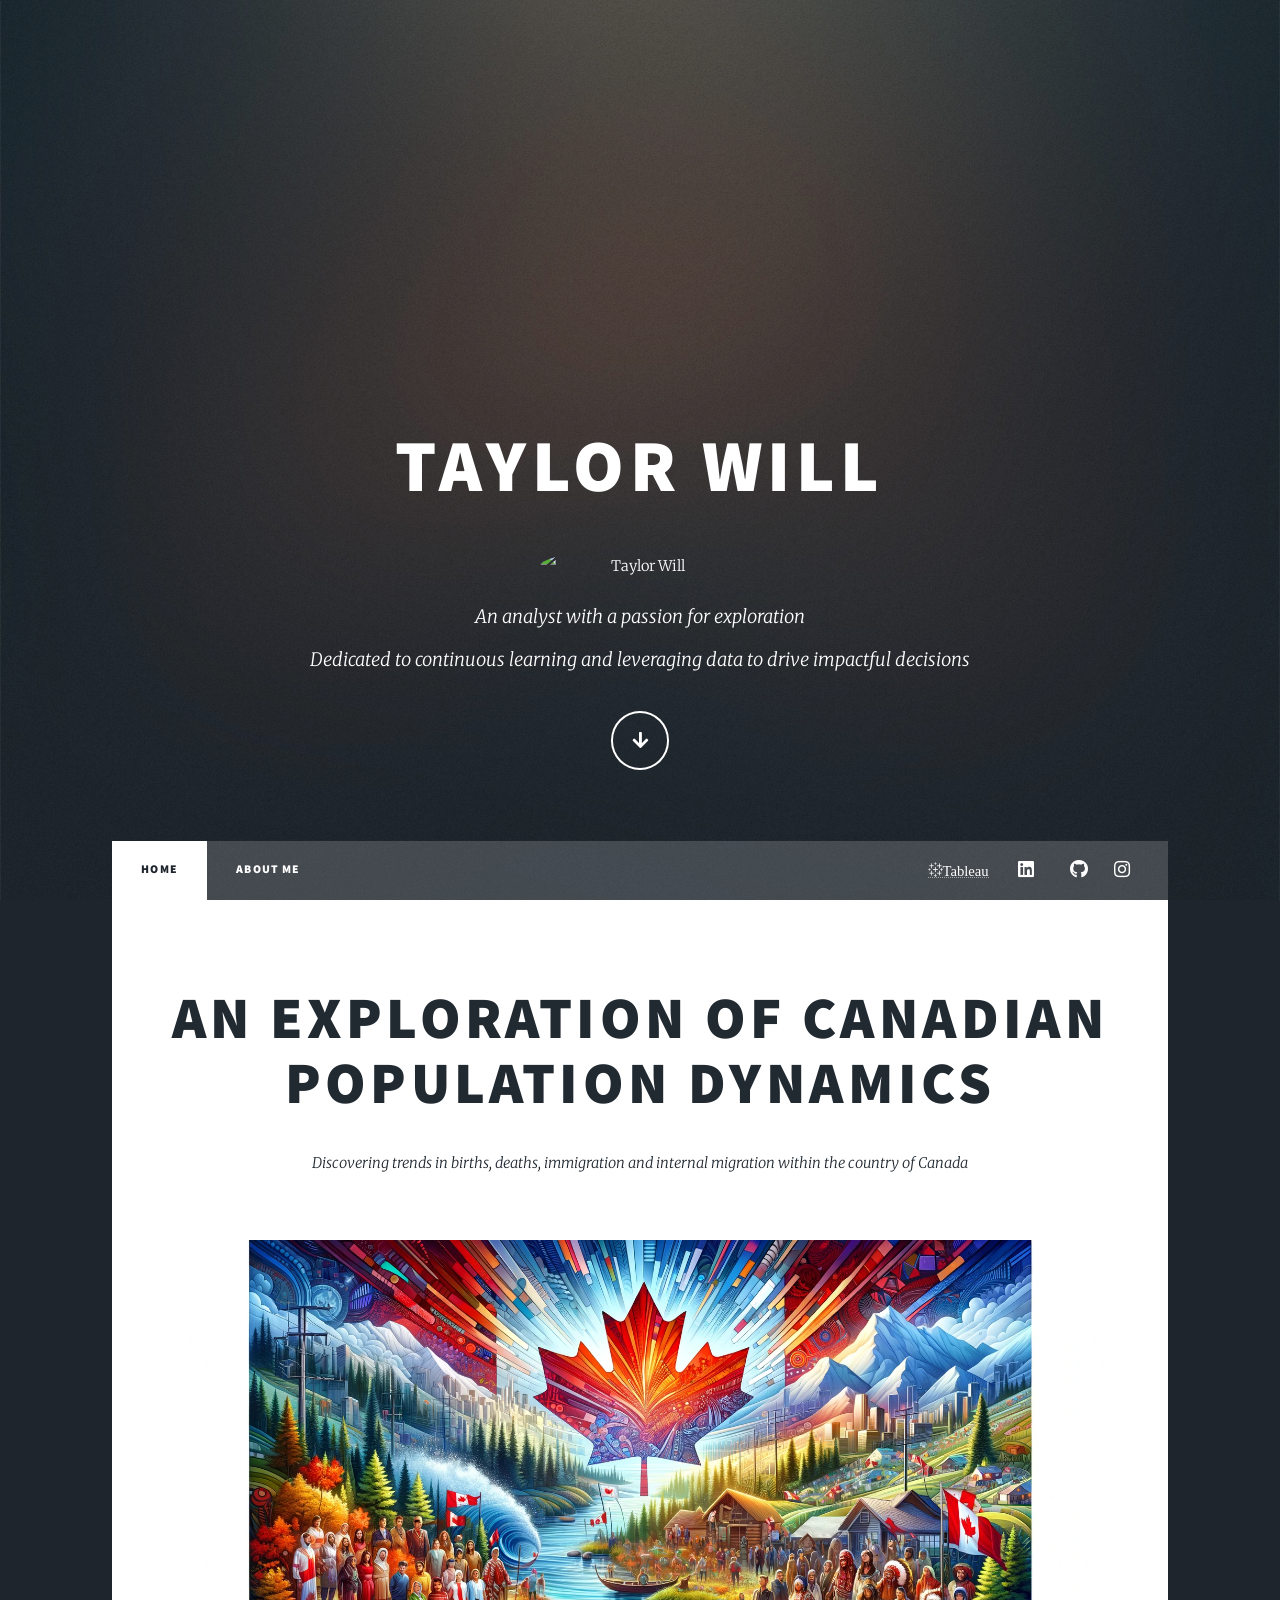
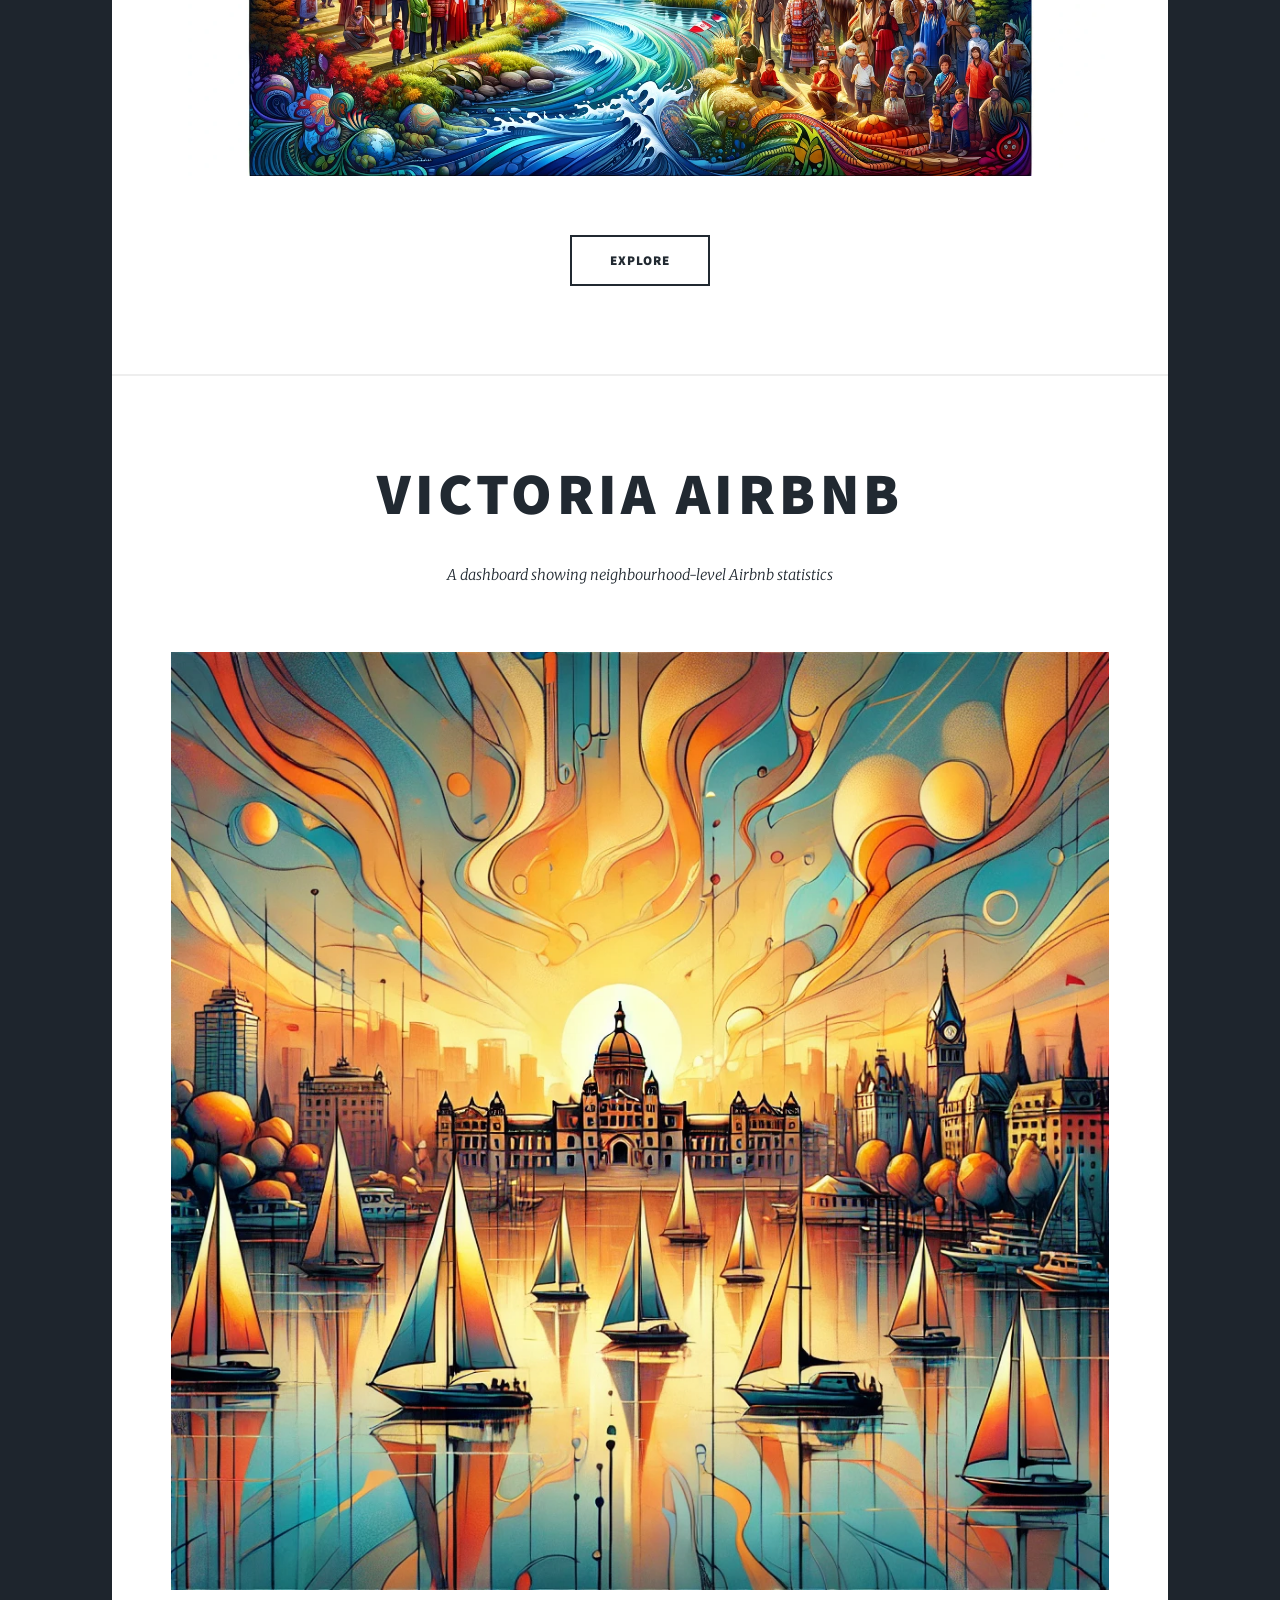
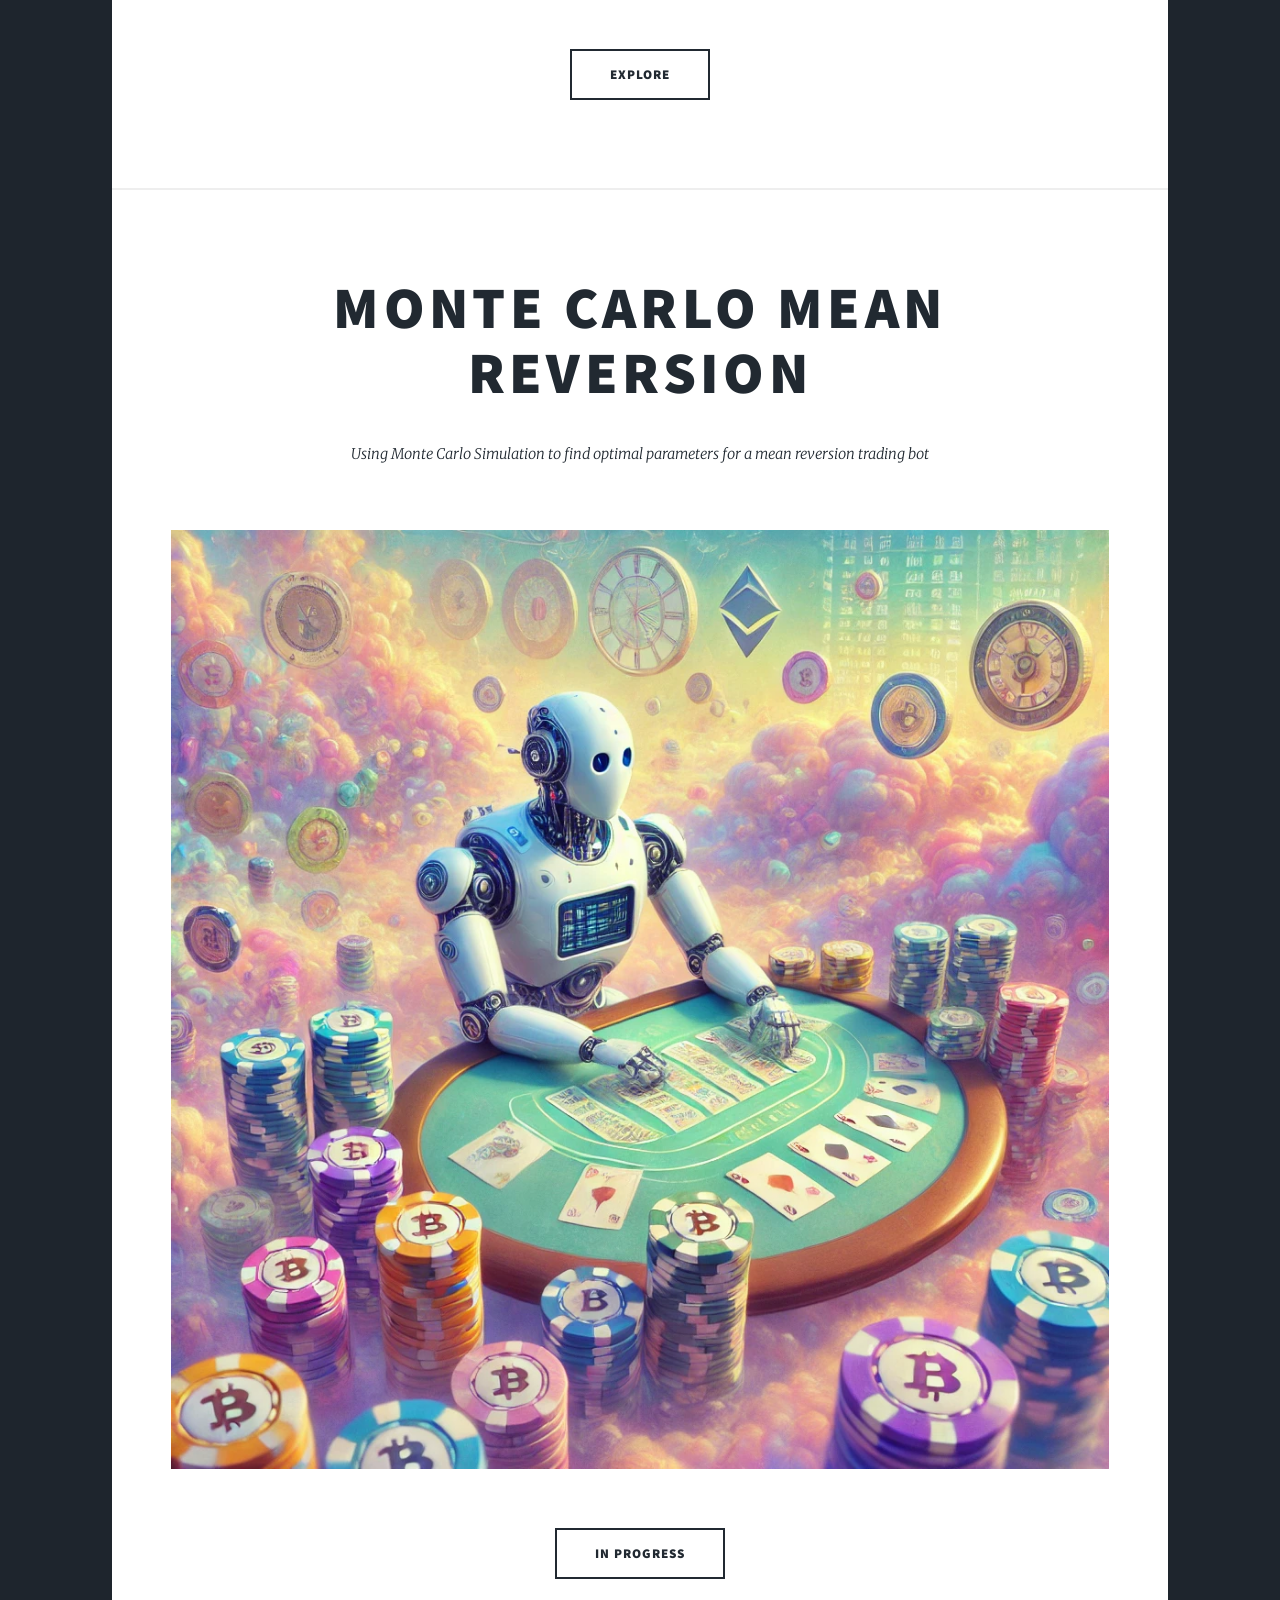
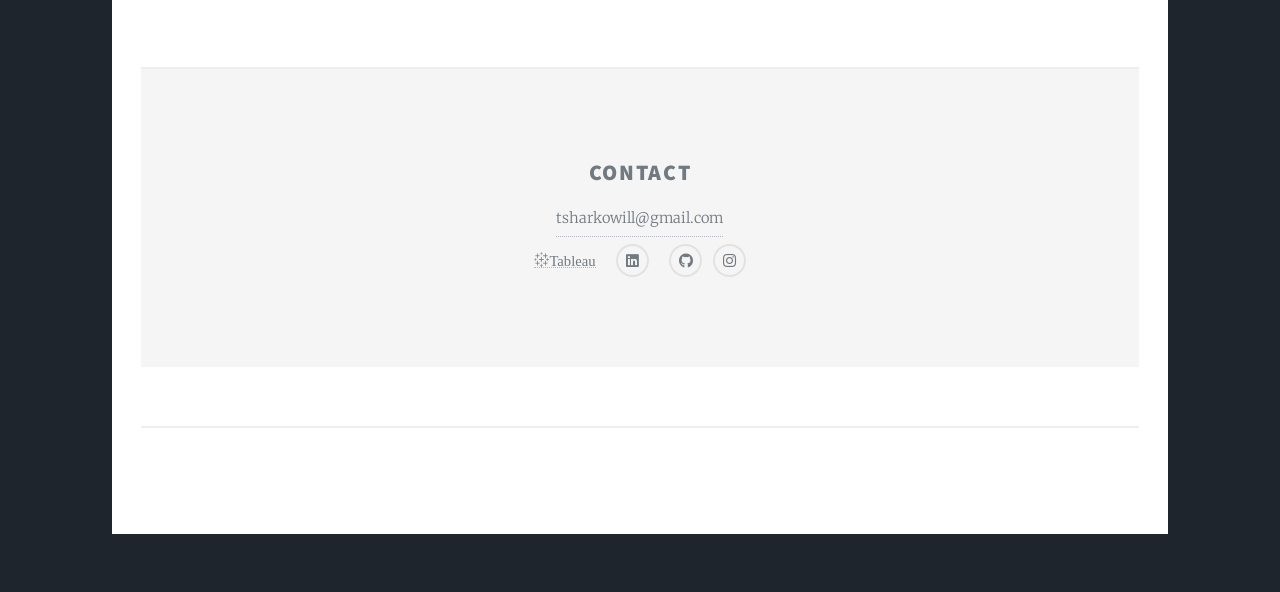
==== index.html @ 220f4455 "changed home.html -> index.html" ====
<!DOCTYPE HTML>
<!--
	Massively by HTML5 UP
	html5up.net | @ajlkn
	Free for personal and commercial use under the CCA 3.0 license (html5up.net/license)
-->
<html>
	<head>
		<title>Home</title>
		<meta charset="utf-8" />
		<meta name="viewport" content="width=device-width, initial-scale=1, user-scalable=no" />
		<link rel="stylesheet" href="assets/css/main.css" />
		<link rel="stylesheet" href="./images/icomoon/style.css">
		<noscript><link rel="stylesheet" href="assets/css/noscript.css" /></noscript>
	</head>
	<body class="is-preload">

		<!-- Wrapper -->
			<div id="wrapper" class="fade-in">

				<!-- Intro -->
					<div id="intro">
						<h1>Taylor Will <br /></h1>
						<img src="./images/smiles_small.jpg" alt="Taylor Will" style="width: 200px; height: auto; border-radius: 50%; margin: 1em 0;"> <!-- Inserted photo -->
						<p>An analyst with a passion for exploration<br />
							Dedicated to continuous learning and leveraging data to drive impactful decisions</a></p>
						<ul class="actions">
							<li><a href="#header" class="button icon solid solo fa-arrow-down scrolly">Continue</a></li>
						</ul>
					</div>

				<!-- Header -->
				<header id="header">
					<div class="button-group">
						<a href="#main" class="logo">Projects</a>
					</div>
				</header>


				<!-- Nav -->
					<nav id="nav">
						<ul class="links">
							<li class="active"><a href="home.html">Home</a></li>
							<li><a href="about_me.html">About Me</a></li>
						</ul>
						<ul class="icons alt" style="list-style: none; padding: 0; display: inline-block;">
							<li style="display: inline; margin-right: 10px;">
								<a href="https://public.tableau.com/app/profile/taylor1828" class="icon-tableau-icon-svgrepo-com"><span class="label">Tableau</span></a>
							</li>
							<li style="display: inline; margin-right: 10px;">
								<a href="https://www.linkedin.com/in/taylor-will-823458268" class="icon brands alt fa-linkedin"><span class="label">Linkedin</span></a>
							</li>
							<li style="display: inline;">
								<a href="https://github.com/Tsharkowill" class="icon brands alt fa-github"><span class="label">GitHub</span></a>
							</li>
							<li style="display: inline;">
								<a href="https://www.instagram.com/taytosharko/" class="icon brands fa-instagram"><span class="label">Instagram</span></a>
							</li>
						</ul>
					</nav>

				<!-- Main -->
					<div id="main">

						<!-- Featured Post -->
						<article class="post featured">
							<header class="major centered-text">
								<span></span>
								<h2><a href="canadian_population.html">An Exploration of Canadian Population Dynamics</a></h2>
								<p>Discovering trends in births, deaths, immigration and internal migration within the country of Canada</p>
							</header>
							<a href="canadian_population.html" class="image main"><img src="Canada_proud.webp" alt="" /></a>
							<ul class="actions special">
								<li><a href="canadian_population.html" class="button large">Explore</a></li>
							</ul>
						</article>

						<!-- Featured Post -->
						<article class="post featured">
							<header class="major centered-text">
								<span></span>
								<h2><a href="air_bnb.html">Victoria AirBnB</a></h2>
								<p>A dashboard showing neighbourhood-level Airbnb statistics</p>
							</header>							
							<a href="air_bnb.html" class="image main"><img src="Victoria_harbour.webp" alt="" /></a>
							<ul class="actions special">
								<li><a href="air_bnb.html" class="button large">Explore</a></li>
							</ul>
						</article>

						<!-- Featured Post -->
						<article class="post featured">
							<header class="major centered-text">
								<span></span>
								<h2><a href="monte_carlo.html">Monte Carlo Mean Reversion</a></h2>
								<p>Using Monte Carlo Simulation to find optimal parameters for a mean reversion trading bot</p>
							</header>							
							<a href="monte_carlo.html" class="image main"><img src="Gambling_robot.webp" alt="" /></a>
							<ul class="actions special">
								<li><a href="monte_carlo.html" class="button large">In Progress</a></li>
							</ul>
						</article>


				<!-- Footer -->
					<footer id="footer" style="padding: 2rem 0; text-align: center;">
						<section>
							<h3 style="font-size: 1.5em; margin-bottom: 0.5em;">Contact</h3> <!-- Larger font and centered -->
							<div style="margin: 0.5em 0;">
								<a href="mailto:info@untitled.tld" style="display: inline-block;">tsharkowill@gmail.com</a>
							</div> <!-- Email underneath, centered using div -->
							<ul class="icons alt" style="list-style: none; padding: 0; display: inline-block;">
								<li style="display: inline; margin-right: 10px;">
									<a href="https://public.tableau.com/app/profile/taylor1828" class="icon-tableau-icon-svgrepo-com"><span class="label">Tableau</span></a>
								</li>
								<li style="display: inline; margin-right: 10px;">
									<a href="https://www.linkedin.com/in/taylor-will-823458268" class="icon brands alt fa-linkedin"><span class="label">Linkedin</span></a>
								</li>
								<li style="display: inline;">
									<a href="https://github.com/Tsharkowill" class="icon brands alt fa-github"><span class="label">GitHub</span></a>
								</li>
								<li style="display: inline;">
									<a href="https://www.instagram.com/taytosharko/" class="icon brands fa-instagram"><span class="label">Instagram</span></a>
								</li>
							</ul>
						</section>
					</footer>





					

				<!-- Copyright -->
					<div id="copyright">
						<ul><li>Design: <a href="https://html5up.net">HTML5 UP</a></li></ul>
					</div>

			</div>

		<!-- Scripts -->
			<script src="assets/js/jquery.min.js"></script>
			<script src="assets/js/jquery.scrollex.min.js"></script>
			<script src="assets/js/jquery.scrolly.min.js"></script>
			<script src="assets/js/browser.min.js"></script>
			<script src="assets/js/breakpoints.min.js"></script>
			<script src="assets/js/util.js"></script>
			<script src="assets/js/main.js"></script>

	</body>
</html>
---- assets/css/main.css ----
@import url(fontawesome-all.min.css);
@import url("https://fonts.googleapis.com/css?family=Merriweather:300,700,300italic,700italic|Source+Sans+Pro:900");

/*
	Massively by HTML5 UP
	html5up.net | @ajlkn
	Free for personal and commercial use under the CCA 3.0 license (html5up.net/license)
*/

html, body, div, span, applet, object,
iframe, h1, h2, h3, h4, h5, h6, p, blockquote,
pre, a, abbr, acronym, address, big, cite,
code, del, dfn, em, img, ins, kbd, q, s, samp,
small, strike, strong, sub, sup, tt, var, b,
u, i, center, dl, dt, dd, ol, ul, li, fieldset,
form, label, legend, table, caption, tbody,
tfoot, thead, tr, th, td, article, aside,
canvas, details, embed, figure, figcaption,
footer, header, hgroup, menu, nav, output, ruby,
section, summary, time, mark, audio, video {
	margin: 0;
	padding: 0;
	border: 0;
	font-size: 100%;
	font: inherit;
	vertical-align: baseline;}

article, aside, details, figcaption, figure,
footer, header, hgroup, menu, nav, section {
	display: block;}

body {
	line-height: 1;
}

ol, ul {
	list-style: none;
}

blockquote, q {
	quotes: none;
}

	blockquote:before, blockquote:after, q:before, q:after {
		content: '';
		content: none;
	}

table {
	border-collapse: collapse;
	border-spacing: 0;
}

body {
	-webkit-text-size-adjust: none;
}

mark {
	background-color: transparent;
	color: inherit;
}

input::-moz-focus-inner {
	border: 0;
	padding: 0;
}

input, select, textarea {
	-moz-appearance: none;
	-webkit-appearance: none;
	-ms-appearance: none;
	appearance: none;
}

/* Basic */

	@-ms-viewport {
		width: device-width;
	}

	body {
		-ms-overflow-style: scrollbar;
	}

	@media screen and (max-width: 480px) {

		html, body {
			min-width: 320px;
		}

	}

	html {
		box-sizing: border-box;
	}

	*, *:before, *:after {
		box-sizing: inherit;
	}

	body {
		background-color: #1e252d;
	}

		body.is-preload *, body.is-preload *:before, body.is-preload *:after {
			-moz-animation: none !important;
			-webkit-animation: none !important;
			-ms-animation: none !important;
			animation: none !important;
			-moz-transition: none !important;
			-webkit-transition: none !important;
			-ms-transition: none !important;
			transition: none !important;
		}

/* Type */

	html {
		font-size: 16pt;
	}

		@media screen and (max-width: 1680px) {

			html {
				font-size: 12pt;
			}

		}

		@media screen and (max-width: 1280px) {

			html {
				font-size: 11pt;
			}

		}

		@media screen and (max-width: 360px) {

			html {
				font-size: 10pt;
			}

		}

	body {
		color: #212931;
	}

	body, input, select, textarea {
		font-family: "Merriweather", Georgia, serif;
		font-weight: 300;
		font-size: 1rem;
		line-height: 2.375;
	}

	a {
		-moz-transition: color 0.2s ease-in-out, background-color 0.2s ease-in-out, border-color 0.2s ease-in-out, box-shadow 0.2s ease-in-out;
		-webkit-transition: color 0.2s ease-in-out, background-color 0.2s ease-in-out, border-color 0.2s ease-in-out, box-shadow 0.2s ease-in-out;
		-ms-transition: color 0.2s ease-in-out, background-color 0.2s ease-in-out, border-color 0.2s ease-in-out, box-shadow 0.2s ease-in-out;
		transition: color 0.2s ease-in-out, background-color 0.2s ease-in-out, border-color 0.2s ease-in-out, box-shadow 0.2s ease-in-out;
		border-bottom: dotted 1px;
		text-decoration: none;
	}

		a:hover {
			border-bottom-color: transparent;
		}

	strong, b {
		font-weight: 600;
	}

	em, i {
		font-style: italic;
	}

	p {
		text-align: justify;
		margin: 0 0 2rem 0;
	}

	h1, h2, h3, h4, h5, h6 {
		font-family: "Source Sans Pro", Helvetica, sans-serif;
		font-weight: 900;
		line-height: 1.5;
		letter-spacing: 0.075em;
		text-transform: uppercase;
		margin: 0 0 1rem 0;
	}

		h1 a, h2 a, h3 a, h4 a, h5 a, h6 a {
			border-bottom: 0;
			color: inherit;
			text-decoration: none;
		}

	h1 {
		font-size: 4rem;
		line-height: 1.1;
		margin: 0 0 2rem 0;
	}

	h2 {
		font-size: 1.75rem;
		line-height: 1.3;
		margin: 0 0 1.5rem 0;
	}

	h3 {
		font-size: 1.25rem;
		margin: 0 0 1.5rem 0;
	}

	h4 {
		font-size: 1rem;
	}

	h5 {
		font-size: 0.9rem;
	}

	h6 {
		font-size: 0.8rem;
	}

	sub {
		font-size: 0.8rem;
		position: relative;
		top: 0.5rem;
	}

	sup {
		font-size: 0.8rem;
		position: relative;
		top: -0.5rem;
	}

	blockquote {
		border-left: solid 4px;
		font-style: italic;
		margin: 0 0 2rem 0;
		padding: 0.5rem 0 0.5rem 2rem;
	}

	code {
		border: solid 2px;
		font-family: "Courier New", monospace;
		font-size: 0.9rem;
		margin: 0 0.25rem;
		padding: 0.25rem 0.65rem;
	}

	pre {
		-webkit-overflow-scrolling: touch;
		font-family: "Courier New", monospace;
		font-size: 0.9rem;
		margin: 0 0 2rem 0;
	}

		pre code {
			display: block;
			line-height: 1.75;
			padding: 1rem 1.5rem;
			overflow-x: auto;
		}

	hr {
		border: 0;
		border-bottom: solid 2px;
		margin: 3rem 0;
	}

		hr.major {
			margin: 5rem 0;
		}

	.align-left {
		text-align: left;
	}

	.align-center {
		text-align: center;
	}

	.align-right {
		text-align: right;
	}

	input, select, textarea {
		color: #212931;
	}

	a {
		color: #212931;
		border-bottom-color: rgba(33, 41, 49, 0.5);
	}

		a:hover {
			border-bottom-color: transparent;
			color: #18bfef !important;
		}

	strong, b {
		color: #212931;
	}

	h1, h2, h3, h4, h5, h6 {
		color: #212931;
	}

	blockquote {
		border-left-color: #eeeeee;
	}

	code {
		background: rgba(220, 220, 220, 0.25);
		border-color: #eeeeee;
	}

	hr {
		border-bottom-color: #eeeeee;
	}

/* Row */

	.row {
		display: flex;
		flex-wrap: wrap;
		box-sizing: border-box;
		align-items: stretch;
	}

		.row > * {
			box-sizing: border-box;
		}

		.row.gtr-uniform > * > :last-child {
			margin-bottom: 0;
		}

		.row.aln-left {
			justify-content: flex-start;
		}

		.row.aln-center {
			justify-content: center;
		}

		.row.aln-right {
			justify-content: flex-end;
		}

		.row.aln-top {
			align-items: flex-start;
		}

		.row.aln-middle {
			align-items: center;
		}

		.row.aln-bottom {
			align-items: flex-end;
		}

		.row > .imp {
			order: -1;
		}

		.row > .col-1 {
			width: 8.33333%;
		}

		.row > .off-1 {
			margin-left: 8.33333%;
		}

		.row > .col-2 {
			width: 16.66667%;
		}

		.row > .off-2 {
			margin-left: 16.66667%;
		}

		.row > .col-3 {
			width: 25%;
		}

		.row > .off-3 {
			margin-left: 25%;
		}

		.row > .col-4 {
			width: 33.33333%;
		}

		.row > .off-4 {
			margin-left: 33.33333%;
		}

		.row > .col-5 {
			width: 41.66667%;
		}

		.row > .off-5 {
			margin-left: 41.66667%;
		}

		.row > .col-6 {
			width: 50%;
		}

		.row > .off-6 {
			margin-left: 50%;
		}

		.row > .col-7 {
			width: 58.33333%;
		}

		.row > .off-7 {
			margin-left: 58.33333%;
		}

		.row > .col-8 {
			width: 66.66667%;
		}

		.row > .off-8 {
			margin-left: 66.66667%;
		}

		.row > .col-9 {
			width: 75%;
		}

		.row > .off-9 {
			margin-left: 75%;
		}

		.row > .col-10 {
			width: 83.33333%;
		}

		.row > .off-10 {
			margin-left: 83.33333%;
		}

		.row > .col-11 {
			width: 91.66667%;
		}

		.row > .off-11 {
			margin-left: 91.66667%;
		}

		.row > .col-12 {
			width: 100%;
		}

		.row > .off-12 {
			margin-left: 100%;
		}

		.row.gtr-0 {
			margin-top: 0;
			margin-left: 0rem;
		}

			.row.gtr-0 > * {
				padding: 0 0 0 0rem;
			}

			.row.gtr-0.gtr-uniform {
				margin-top: 0rem;
			}

				.row.gtr-0.gtr-uniform > * {
					padding-top: 0rem;
				}

		.row.gtr-25 {
			margin-top: 0;
			margin-left: -0.375rem;
		}

			.row.gtr-25 > * {
				padding: 0 0 0 0.375rem;
			}

			.row.gtr-25.gtr-uniform {
				margin-top: -0.375rem;
			}

				.row.gtr-25.gtr-uniform > * {
					padding-top: 0.375rem;
				}

		.row.gtr-50 {
			margin-top: 0;
			margin-left: -0.75rem;
		}

			.row.gtr-50 > * {
				padding: 0 0 0 0.75rem;
			}

			.row.gtr-50.gtr-uniform {
				margin-top: -0.75rem;
			}

				.row.gtr-50.gtr-uniform > * {
					padding-top: 0.75rem;
				}

		.row {
			margin-top: 0;
			margin-left: -1.5rem;
		}

			.row > * {
				padding: 0 0 0 1.5rem;
			}

			.row.gtr-uniform {
				margin-top: -1.5rem;
			}

				.row.gtr-uniform > * {
					padding-top: 1.5rem;
				}

		.row.gtr-150 {
			margin-top: 0;
			margin-left: -2.25rem;
		}

			.row.gtr-150 > * {
				padding: 0 0 0 2.25rem;
			}

			.row.gtr-150.gtr-uniform {
				margin-top: -2.25rem;
			}

				.row.gtr-150.gtr-uniform > * {
					padding-top: 2.25rem;
				}

		.row.gtr-200 {
			margin-top: 0;
			margin-left: -3rem;
		}

			.row.gtr-200 > * {
				padding: 0 0 0 3rem;
			}

			.row.gtr-200.gtr-uniform {
				margin-top: -3rem;
			}

				.row.gtr-200.gtr-uniform > * {
					padding-top: 3rem;
				}

		@media screen and (max-width: 1680px) {

			.row {
				display: flex;
				flex-wrap: wrap;
				box-sizing: border-box;
				align-items: stretch;
			}

				.row > * {
					box-sizing: border-box;
				}

				.row.gtr-uniform > * > :last-child {
					margin-bottom: 0;
				}

				.row.aln-left {
					justify-content: flex-start;
				}

				.row.aln-center {
					justify-content: center;
				}

				.row.aln-right {
					justify-content: flex-end;
				}

				.row.aln-top {
					align-items: flex-start;
				}

				.row.aln-middle {
					align-items: center;
				}

				.row.aln-bottom {
					align-items: flex-end;
				}

				.row > .imp-xlarge {
					order: -1;
				}

				.row > .col-1-xlarge {
					width: 8.33333%;
				}

				.row > .off-1-xlarge {
					margin-left: 8.33333%;
				}

				.row > .col-2-xlarge {
					width: 16.66667%;
				}

				.row > .off-2-xlarge {
					margin-left: 16.66667%;
				}

				.row > .col-3-xlarge {
					width: 25%;
				}

				.row > .off-3-xlarge {
					margin-left: 25%;
				}

				.row > .col-4-xlarge {
					width: 33.33333%;
				}

				.row > .off-4-xlarge {
					margin-left: 33.33333%;
				}

				.row > .col-5-xlarge {
					width: 41.66667%;
				}

				.row > .off-5-xlarge {
					margin-left: 41.66667%;
				}

				.row > .col-6-xlarge {
					width: 50%;
				}

				.row > .off-6-xlarge {
					margin-left: 50%;
				}

				.row > .col-7-xlarge {
					width: 58.33333%;
				}

				.row > .off-7-xlarge {
					margin-left: 58.33333%;
				}

				.row > .col-8-xlarge {
					width: 66.66667%;
				}

				.row > .off-8-xlarge {
					margin-left: 66.66667%;
				}

				.row > .col-9-xlarge {
					width: 75%;
				}

				.row > .off-9-xlarge {
					margin-left: 75%;
				}

				.row > .col-10-xlarge {
					width: 83.33333%;
				}

				.row > .off-10-xlarge {
					margin-left: 83.33333%;
				}

				.row > .col-11-xlarge {
					width: 91.66667%;
				}

				.row > .off-11-xlarge {
					margin-left: 91.66667%;
				}

				.row > .col-12-xlarge {
					width: 100%;
				}

				.row > .off-12-xlarge {
					margin-left: 100%;
				}

				.row.gtr-0 {
					margin-top: 0;
					margin-left: 0rem;
				}

					.row.gtr-0 > * {
						padding: 0 0 0 0rem;
					}

					.row.gtr-0.gtr-uniform {
						margin-top: 0rem;
					}

						.row.gtr-0.gtr-uniform > * {
							padding-top: 0rem;
						}

				.row.gtr-25 {
					margin-top: 0;
					margin-left: -0.375rem;
				}

					.row.gtr-25 > * {
						padding: 0 0 0 0.375rem;
					}

					.row.gtr-25.gtr-uniform {
						margin-top: -0.375rem;
					}

						.row.gtr-25.gtr-uniform > * {
							padding-top: 0.375rem;
						}

				.row.gtr-50 {
					margin-top: 0;
					margin-left: -0.75rem;
				}

					.row.gtr-50 > * {
						padding: 0 0 0 0.75rem;
					}

					.row.gtr-50.gtr-uniform {
						margin-top: -0.75rem;
					}

						.row.gtr-50.gtr-uniform > * {
							padding-top: 0.75rem;
						}

				.row {
					margin-top: 0;
					margin-left: -1.5rem;
				}

					.row > * {
						padding: 0 0 0 1.5rem;
					}

					.row.gtr-uniform {
						margin-top: -1.5rem;
					}

						.row.gtr-uniform > * {
							padding-top: 1.5rem;
						}

				.row.gtr-150 {
					margin-top: 0;
					margin-left: -2.25rem;
				}

					.row.gtr-150 > * {
						padding: 0 0 0 2.25rem;
					}

					.row.gtr-150.gtr-uniform {
						margin-top: -2.25rem;
					}

						.row.gtr-150.gtr-uniform > * {
							padding-top: 2.25rem;
						}

				.row.gtr-200 {
					margin-top: 0;
					margin-left: -3rem;
				}

					.row.gtr-200 > * {
						padding: 0 0 0 3rem;
					}

					.row.gtr-200.gtr-uniform {
						margin-top: -3rem;
					}

						.row.gtr-200.gtr-uniform > * {
							padding-top: 3rem;
						}

		}

		@media screen and (max-width: 1280px) {

			.row {
				display: flex;
				flex-wrap: wrap;
				box-sizing: border-box;
				align-items: stretch;
			}

				.row > * {
					box-sizing: border-box;
				}

				.row.gtr-uniform > * > :last-child {
					margin-bottom: 0;
				}

				.row.aln-left {
					justify-content: flex-start;
				}

				.row.aln-center {
					justify-content: center;
				}

				.row.aln-right {
					justify-content: flex-end;
				}

				.row.aln-top {
					align-items: flex-start;
				}

				.row.aln-middle {
					align-items: center;
				}

				.row.aln-bottom {
					align-items: flex-end;
				}

				.row > .imp-large {
					order: -1;
				}

				.row > .col-1-large {
					width: 8.33333%;
				}

				.row > .off-1-large {
					margin-left: 8.33333%;
				}

				.row > .col-2-large {
					width: 16.66667%;
				}

				.row > .off-2-large {
					margin-left: 16.66667%;
				}

				.row > .col-3-large {
					width: 25%;
				}

				.row > .off-3-large {
					margin-left: 25%;
				}

				.row > .col-4-large {
					width: 33.33333%;
				}

				.row > .off-4-large {
					margin-left: 33.33333%;
				}

				.row > .col-5-large {
					width: 41.66667%;
				}

				.row > .off-5-large {
					margin-left: 41.66667%;
				}

				.row > .col-6-large {
					width: 50%;
				}

				.row > .off-6-large {
					margin-left: 50%;
				}

				.row > .col-7-large {
					width: 58.33333%;
				}

				.row > .off-7-large {
					margin-left: 58.33333%;
				}

				.row > .col-8-large {
					width: 66.66667%;
				}

				.row > .off-8-large {
					margin-left: 66.66667%;
				}

				.row > .col-9-large {
					width: 75%;
				}

				.row > .off-9-large {
					margin-left: 75%;
				}

				.row > .col-10-large {
					width: 83.33333%;
				}

				.row > .off-10-large {
					margin-left: 83.33333%;
				}

				.row > .col-11-large {
					width: 91.66667%;
				}

				.row > .off-11-large {
					margin-left: 91.66667%;
				}

				.row > .col-12-large {
					width: 100%;
				}

				.row > .off-12-large {
					margin-left: 100%;
				}

				.row.gtr-0 {
					margin-top: 0;
					margin-left: 0rem;
				}

					.row.gtr-0 > * {
						padding: 0 0 0 0rem;
					}

					.row.gtr-0.gtr-uniform {
						margin-top: 0rem;
					}

						.row.gtr-0.gtr-uniform > * {
							padding-top: 0rem;
						}

				.row.gtr-25 {
					margin-top: 0;
					margin-left: -0.375rem;
				}

					.row.gtr-25 > * {
						padding: 0 0 0 0.375rem;
					}

					.row.gtr-25.gtr-uniform {
						margin-top: -0.375rem;
					}

						.row.gtr-25.gtr-uniform > * {
							padding-top: 0.375rem;
						}

				.row.gtr-50 {
					margin-top: 0;
					margin-left: -0.75rem;
				}

					.row.gtr-50 > * {
						padding: 0 0 0 0.75rem;
					}

					.row.gtr-50.gtr-uniform {
						margin-top: -0.75rem;
					}

						.row.gtr-50.gtr-uniform > * {
							padding-top: 0.75rem;
						}

				.row {
					margin-top: 0;
					margin-left: -1.5rem;
				}

					.row > * {
						padding: 0 0 0 1.5rem;
					}

					.row.gtr-uniform {
						margin-top: -1.5rem;
					}

						.row.gtr-uniform > * {
							padding-top: 1.5rem;
						}

				.row.gtr-150 {
					margin-top: 0;
					margin-left: -2.25rem;
				}

					.row.gtr-150 > * {
						padding: 0 0 0 2.25rem;
					}

					.row.gtr-150.gtr-uniform {
						margin-top: -2.25rem;
					}

						.row.gtr-150.gtr-uniform > * {
							padding-top: 2.25rem;
						}

				.row.gtr-200 {
					margin-top: 0;
					margin-left: -3rem;
				}

					.row.gtr-200 > * {
						padding: 0 0 0 3rem;
					}

					.row.gtr-200.gtr-uniform {
						margin-top: -3rem;
					}

						.row.gtr-200.gtr-uniform > * {
							padding-top: 3rem;
						}

		}

		@media screen and (max-width: 980px) {

			.row {
				display: flex;
				flex-wrap: wrap;
				box-sizing: border-box;
				align-items: stretch;
			}

				.row > * {
					box-sizing: border-box;
				}

				.row.gtr-uniform > * > :last-child {
					margin-bottom: 0;
				}

				.row.aln-left {
					justify-content: flex-start;
				}

				.row.aln-center {
					justify-content: center;
				}

				.row.aln-right {
					justify-content: flex-end;
				}

				.row.aln-top {
					align-items: flex-start;
				}

				.row.aln-middle {
					align-items: center;
				}

				.row.aln-bottom {
					align-items: flex-end;
				}

				.row > .imp-medium {
					order: -1;
				}

				.row > .col-1-medium {
					width: 8.33333%;
				}

				.row > .off-1-medium {
					margin-left: 8.33333%;
				}

				.row > .col-2-medium {
					width: 16.66667%;
				}

				.row > .off-2-medium {
					margin-left: 16.66667%;
				}

				.row > .col-3-medium {
					width: 25%;
				}

				.row > .off-3-medium {
					margin-left: 25%;
				}

				.row > .col-4-medium {
					width: 33.33333%;
				}

				.row > .off-4-medium {
					margin-left: 33.33333%;
				}

				.row > .col-5-medium {
					width: 41.66667%;
				}

				.row > .off-5-medium {
					margin-left: 41.66667%;
				}

				.row > .col-6-medium {
					width: 50%;
				}

				.row > .off-6-medium {
					margin-left: 50%;
				}

				.row > .col-7-medium {
					width: 58.33333%;
				}

				.row > .off-7-medium {
					margin-left: 58.33333%;
				}

				.row > .col-8-medium {
					width: 66.66667%;
				}

				.row > .off-8-medium {
					margin-left: 66.66667%;
				}

				.row > .col-9-medium {
					width: 75%;
				}

				.row > .off-9-medium {
					margin-left: 75%;
				}

				.row > .col-10-medium {
					width: 83.33333%;
				}

				.row > .off-10-medium {
					margin-left: 83.33333%;
				}

				.row > .col-11-medium {
					width: 91.66667%;
				}

				.row > .off-11-medium {
					margin-left: 91.66667%;
				}

				.row > .col-12-medium {
					width: 100%;
				}

				.row > .off-12-medium {
					margin-left: 100%;
				}

				.row.gtr-0 {
					margin-top: 0;
					margin-left: 0rem;
				}

					.row.gtr-0 > * {
						padding: 0 0 0 0rem;
					}

					.row.gtr-0.gtr-uniform {
						margin-top: 0rem;
					}

						.row.gtr-0.gtr-uniform > * {
							padding-top: 0rem;
						}

				.row.gtr-25 {
					margin-top: 0;
					margin-left: -0.375rem;
				}

					.row.gtr-25 > * {
						padding: 0 0 0 0.375rem;
					}

					.row.gtr-25.gtr-uniform {
						margin-top: -0.375rem;
					}

						.row.gtr-25.gtr-uniform > * {
							padding-top: 0.375rem;
						}

				.row.gtr-50 {
					margin-top: 0;
					margin-left: -0.75rem;
				}

					.row.gtr-50 > * {
						padding: 0 0 0 0.75rem;
					}

					.row.gtr-50.gtr-uniform {
						margin-top: -0.75rem;
					}

						.row.gtr-50.gtr-uniform > * {
							padding-top: 0.75rem;
						}

				.row {
					margin-top: 0;
					margin-left: -1.5rem;
				}

					.row > * {
						padding: 0 0 0 1.5rem;
					}

					.row.gtr-uniform {
						margin-top: -1.5rem;
					}

						.row.gtr-uniform > * {
							padding-top: 1.5rem;
						}

				.row.gtr-150 {
					margin-top: 0;
					margin-left: -2.25rem;
				}

					.row.gtr-150 > * {
						padding: 0 0 0 2.25rem;
					}

					.row.gtr-150.gtr-uniform {
						margin-top: -2.25rem;
					}

						.row.gtr-150.gtr-uniform > * {
							padding-top: 2.25rem;
						}

				.row.gtr-200 {
					margin-top: 0;
					margin-left: -3rem;
				}

					.row.gtr-200 > * {
						padding: 0 0 0 3rem;
					}

					.row.gtr-200.gtr-uniform {
						margin-top: -3rem;
					}

						.row.gtr-200.gtr-uniform > * {
							padding-top: 3rem;
						}

		}

		@media screen and (max-width: 736px) {

			.row {
				display: flex;
				flex-wrap: wrap;
				box-sizing: border-box;
				align-items: stretch;
			}

				.row > * {
					box-sizing: border-box;
				}

				.row.gtr-uniform > * > :last-child {
					margin-bottom: 0;
				}

				.row.aln-left {
					justify-content: flex-start;
				}

				.row.aln-center {
					justify-content: center;
				}

				.row.aln-right {
					justify-content: flex-end;
				}

				.row.aln-top {
					align-items: flex-start;
				}

				.row.aln-middle {
					align-items: center;
				}

				.row.aln-bottom {
					align-items: flex-end;
				}

				.row > .imp-small {
					order: -1;
				}

				.row > .col-1-small {
					width: 8.33333%;
				}

				.row > .off-1-small {
					margin-left: 8.33333%;
				}

				.row > .col-2-small {
					width: 16.66667%;
				}

				.row > .off-2-small {
					margin-left: 16.66667%;
				}

				.row > .col-3-small {
					width: 25%;
				}

				.row > .off-3-small {
					margin-left: 25%;
				}

				.row > .col-4-small {
					width: 33.33333%;
				}

				.row > .off-4-small {
					margin-left: 33.33333%;
				}

				.row > .col-5-small {
					width: 41.66667%;
				}

				.row > .off-5-small {
					margin-left: 41.66667%;
				}

				.row > .col-6-small {
					width: 50%;
				}

				.row > .off-6-small {
					margin-left: 50%;
				}

				.row > .col-7-small {
					width: 58.33333%;
				}

				.row > .off-7-small {
					margin-left: 58.33333%;
				}

				.row > .col-8-small {
					width: 66.66667%;
				}

				.row > .off-8-small {
					margin-left: 66.66667%;
				}

				.row > .col-9-small {
					width: 75%;
				}

				.row > .off-9-small {
					margin-left: 75%;
				}

				.row > .col-10-small {
					width: 83.33333%;
				}

				.row > .off-10-small {
					margin-left: 83.33333%;
				}

				.row > .col-11-small {
					width: 91.66667%;
				}

				.row > .off-11-small {
					margin-left: 91.66667%;
				}

				.row > .col-12-small {
					width: 100%;
				}

				.row > .off-12-small {
					margin-left: 100%;
				}

				.row.gtr-0 {
					margin-top: 0;
					margin-left: 0rem;
				}

					.row.gtr-0 > * {
						padding: 0 0 0 0rem;
					}

					.row.gtr-0.gtr-uniform {
						margin-top: 0rem;
					}

						.row.gtr-0.gtr-uniform > * {
							padding-top: 0rem;
						}

				.row.gtr-25 {
					margin-top: 0;
					margin-left: -0.375rem;
				}

					.row.gtr-25 > * {
						padding: 0 0 0 0.375rem;
					}

					.row.gtr-25.gtr-uniform {
						margin-top: -0.375rem;
					}

						.row.gtr-25.gtr-uniform > * {
							padding-top: 0.375rem;
						}

				.row.gtr-50 {
					margin-top: 0;
					margin-left: -0.75rem;
				}

					.row.gtr-50 > * {
						padding: 0 0 0 0.75rem;
					}

					.row.gtr-50.gtr-uniform {
						margin-top: -0.75rem;
					}

						.row.gtr-50.gtr-uniform > * {
							padding-top: 0.75rem;
						}

				.row {
					margin-top: 0;
					margin-left: -1.5rem;
				}

					.row > * {
						padding: 0 0 0 1.5rem;
					}

					.row.gtr-uniform {
						margin-top: -1.5rem;
					}

						.row.gtr-uniform > * {
							padding-top: 1.5rem;
						}

				.row.gtr-150 {
					margin-top: 0;
					margin-left: -2.25rem;
				}

					.row.gtr-150 > * {
						padding: 0 0 0 2.25rem;
					}

					.row.gtr-150.gtr-uniform {
						margin-top: -2.25rem;
					}

						.row.gtr-150.gtr-uniform > * {
							padding-top: 2.25rem;
						}

				.row.gtr-200 {
					margin-top: 0;
					margin-left: -3rem;
				}

					.row.gtr-200 > * {
						padding: 0 0 0 3rem;
					}

					.row.gtr-200.gtr-uniform {
						margin-top: -3rem;
					}

						.row.gtr-200.gtr-uniform > * {
							padding-top: 3rem;
						}

		}

		@media screen and (max-width: 480px) {

			.row {
				display: flex;
				flex-wrap: wrap;
				box-sizing: border-box;
				align-items: stretch;
			}

				.row > * {
					box-sizing: border-box;
				}

				.row.gtr-uniform > * > :last-child {
					margin-bottom: 0;
				}

				.row.aln-left {
					justify-content: flex-start;
				}

				.row.aln-center {
					justify-content: center;
				}

				.row.aln-right {
					justify-content: flex-end;
				}

				.row.aln-top {
					align-items: flex-start;
				}

				.row.aln-middle {
					align-items: center;
				}

				.row.aln-bottom {
					align-items: flex-end;
				}

				.row > .imp-xsmall {
					order: -1;
				}

				.row > .col-1-xsmall {
					width: 8.33333%;
				}

				.row > .off-1-xsmall {
					margin-left: 8.33333%;
				}

				.row > .col-2-xsmall {
					width: 16.66667%;
				}

				.row > .off-2-xsmall {
					margin-left: 16.66667%;
				}

				.row > .col-3-xsmall {
					width: 25%;
				}

				.row > .off-3-xsmall {
					margin-left: 25%;
				}

				.row > .col-4-xsmall {
					width: 33.33333%;
				}

				.row > .off-4-xsmall {
					margin-left: 33.33333%;
				}

				.row > .col-5-xsmall {
					width: 41.66667%;
				}

				.row > .off-5-xsmall {
					margin-left: 41.66667%;
				}

				.row > .col-6-xsmall {
					width: 50%;
				}

				.row > .off-6-xsmall {
					margin-left: 50%;
				}

				.row > .col-7-xsmall {
					width: 58.33333%;
				}

				.row > .off-7-xsmall {
					margin-left: 58.33333%;
				}

				.row > .col-8-xsmall {
					width: 66.66667%;
				}

				.row > .off-8-xsmall {
					margin-left: 66.66667%;
				}

				.row > .col-9-xsmall {
					width: 75%;
				}

				.row > .off-9-xsmall {
					margin-left: 75%;
				}

				.row > .col-10-xsmall {
					width: 83.33333%;
				}

				.row > .off-10-xsmall {
					margin-left: 83.33333%;
				}

				.row > .col-11-xsmall {
					width: 91.66667%;
				}

				.row > .off-11-xsmall {
					margin-left: 91.66667%;
				}

				.row > .col-12-xsmall {
					width: 100%;
				}

				.row > .off-12-xsmall {
					margin-left: 100%;
				}

				.row.gtr-0 {
					margin-top: 0;
					margin-left: 0rem;
				}

					.row.gtr-0 > * {
						padding: 0 0 0 0rem;
					}

					.row.gtr-0.gtr-uniform {
						margin-top: 0rem;
					}

						.row.gtr-0.gtr-uniform > * {
							padding-top: 0rem;
						}

				.row.gtr-25 {
					margin-top: 0;
					margin-left: -0.375rem;
				}

					.row.gtr-25 > * {
						padding: 0 0 0 0.375rem;
					}

					.row.gtr-25.gtr-uniform {
						margin-top: -0.375rem;
					}

						.row.gtr-25.gtr-uniform > * {
							padding-top: 0.375rem;
						}

				.row.gtr-50 {
					margin-top: 0;
					margin-left: -0.75rem;
				}

					.row.gtr-50 > * {
						padding: 0 0 0 0.75rem;
					}

					.row.gtr-50.gtr-uniform {
						margin-top: -0.75rem;
					}

						.row.gtr-50.gtr-uniform > * {
							padding-top: 0.75rem;
						}

				.row {
					margin-top: 0;
					margin-left: -1.5rem;
				}

					.row > * {
						padding: 0 0 0 1.5rem;
					}

					.row.gtr-uniform {
						margin-top: -1.5rem;
					}

						.row.gtr-uniform > * {
							padding-top: 1.5rem;
						}

				.row.gtr-150 {
					margin-top: 0;
					margin-left: -2.25rem;
				}

					.row.gtr-150 > * {
						padding: 0 0 0 2.25rem;
					}

					.row.gtr-150.gtr-uniform {
						margin-top: -2.25rem;
					}

						.row.gtr-150.gtr-uniform > * {
							padding-top: 2.25rem;
						}

				.row.gtr-200 {
					margin-top: 0;
					margin-left: -3rem;
				}

					.row.gtr-200 > * {
						padding: 0 0 0 3rem;
					}

					.row.gtr-200.gtr-uniform {
						margin-top: -3rem;
					}

						.row.gtr-200.gtr-uniform > * {
							padding-top: 3rem;
						}

		}

		@media screen and (max-width: 360px) {

			.row {
				display: flex;
				flex-wrap: wrap;
				box-sizing: border-box;
				align-items: stretch;
			}

				.row > * {
					box-sizing: border-box;
				}

				.row.gtr-uniform > * > :last-child {
					margin-bottom: 0;
				}

				.row.aln-left {
					justify-content: flex-start;
				}

				.row.aln-center {
					justify-content: center;
				}

				.row.aln-right {
					justify-content: flex-end;
				}

				.row.aln-top {
					align-items: flex-start;
				}

				.row.aln-middle {
					align-items: center;
				}

				.row.aln-bottom {
					align-items: flex-end;
				}

				.row > .imp-xxsmall {
					order: -1;
				}

				.row > .col-1-xxsmall {
					width: 8.33333%;
				}

				.row > .off-1-xxsmall {
					margin-left: 8.33333%;
				}

				.row > .col-2-xxsmall {
					width: 16.66667%;
				}

				.row > .off-2-xxsmall {
					margin-left: 16.66667%;
				}

				.row > .col-3-xxsmall {
					width: 25%;
				}

				.row > .off-3-xxsmall {
					margin-left: 25%;
				}

				.row > .col-4-xxsmall {
					width: 33.33333%;
				}

				.row > .off-4-xxsmall {
					margin-left: 33.33333%;
				}

				.row > .col-5-xxsmall {
					width: 41.66667%;
				}

				.row > .off-5-xxsmall {
					margin-left: 41.66667%;
				}

				.row > .col-6-xxsmall {
					width: 50%;
				}

				.row > .off-6-xxsmall {
					margin-left: 50%;
				}

				.row > .col-7-xxsmall {
					width: 58.33333%;
				}

				.row > .off-7-xxsmall {
					margin-left: 58.33333%;
				}

				.row > .col-8-xxsmall {
					width: 66.66667%;
				}

				.row > .off-8-xxsmall {
					margin-left: 66.66667%;
				}

				.row > .col-9-xxsmall {
					width: 75%;
				}

				.row > .off-9-xxsmall {
					margin-left: 75%;
				}

				.row > .col-10-xxsmall {
					width: 83.33333%;
				}

				.row > .off-10-xxsmall {
					margin-left: 83.33333%;
				}

				.row > .col-11-xxsmall {
					width: 91.66667%;
				}

				.row > .off-11-xxsmall {
					margin-left: 91.66667%;
				}

				.row > .col-12-xxsmall {
					width: 100%;
				}

				.row > .off-12-xxsmall {
					margin-left: 100%;
				}

				.row.gtr-0 {
					margin-top: 0;
					margin-left: 0rem;
				}

					.row.gtr-0 > * {
						padding: 0 0 0 0rem;
					}

					.row.gtr-0.gtr-uniform {
						margin-top: 0rem;
					}

						.row.gtr-0.gtr-uniform > * {
							padding-top: 0rem;
						}

				.row.gtr-25 {
					margin-top: 0;
					margin-left: -0.375rem;
				}

					.row.gtr-25 > * {
						padding: 0 0 0 0.375rem;
					}

					.row.gtr-25.gtr-uniform {
						margin-top: -0.375rem;
					}

						.row.gtr-25.gtr-uniform > * {
							padding-top: 0.375rem;
						}

				.row.gtr-50 {
					margin-top: 0;
					margin-left: -0.75rem;
				}

					.row.gtr-50 > * {
						padding: 0 0 0 0.75rem;
					}

					.row.gtr-50.gtr-uniform {
						margin-top: -0.75rem;
					}

						.row.gtr-50.gtr-uniform > * {
							padding-top: 0.75rem;
						}

				.row {
					margin-top: 0;
					margin-left: -1.5rem;
				}

					.row > * {
						padding: 0 0 0 1.5rem;
					}

					.row.gtr-uniform {
						margin-top: -1.5rem;
					}

						.row.gtr-uniform > * {
							padding-top: 1.5rem;
						}

				.row.gtr-150 {
					margin-top: 0;
					margin-left: -2.25rem;
				}

					.row.gtr-150 > * {
						padding: 0 0 0 2.25rem;
					}

					.row.gtr-150.gtr-uniform {
						margin-top: -2.25rem;
					}

						.row.gtr-150.gtr-uniform > * {
							padding-top: 2.25rem;
						}

				.row.gtr-200 {
					margin-top: 0;
					margin-left: -3rem;
				}

					.row.gtr-200 > * {
						padding: 0 0 0 3rem;
					}

					.row.gtr-200.gtr-uniform {
						margin-top: -3rem;
					}

						.row.gtr-200.gtr-uniform > * {
							padding-top: 3rem;
						}

		}

/* Box */

	.box {
		border: solid 2px;
		margin-bottom: 2rem;
		padding: 1.5rem;
	}

		.box > :last-child,
		.box > :last-child > :last-child,
		.box > :last-child > :last-child > :last-child {
			margin-bottom: 0;
		}

		.box.alt {
			border: 0;
			border-radius: 0;
			padding: 0;
		}

	.box {
		border-color: #eeeeee;
	}

/* Button */

	input[type="submit"],
	input[type="reset"],
	input[type="button"],
	button,
	.button {
		-moz-appearance: none;
		-webkit-appearance: none;
		-ms-appearance: none;
		appearance: none;
		-moz-transition: background-color 0.2s ease-in-out, box-shadow 0.2s ease-in-out, color 0.2s ease-in-out;
		-webkit-transition: background-color 0.2s ease-in-out, box-shadow 0.2s ease-in-out, color 0.2s ease-in-out;
		-ms-transition: background-color 0.2s ease-in-out, box-shadow 0.2s ease-in-out, color 0.2s ease-in-out;
		transition: background-color 0.2s ease-in-out, box-shadow 0.2s ease-in-out, color 0.2s ease-in-out;
		border: 0;
		border-radius: 0;
		cursor: pointer;
		display: inline-block;
		font-family: "Source Sans Pro", Helvetica, sans-serif;
		font-size: 0.8rem;
		font-weight: 900;
		letter-spacing: 0.075em;
		height: 3rem;
		line-height: 3rem;
		padding: 0 2rem;
		text-align: center;
		text-decoration: none;
		text-transform: uppercase;
		white-space: nowrap;
	}

		input[type="submit"].icon:before,
		input[type="reset"].icon:before,
		input[type="button"].icon:before,
		button.icon:before,
		.button.icon:before {
			margin-right: 0.5rem;
		}

		input[type="submit"].icon.solo,
		input[type="reset"].icon.solo,
		input[type="button"].icon.solo,
		button.icon.solo,
		.button.icon.solo {
			position: relative;
			width: 4rem;
			height: 4rem;
			line-height: 4rem;
			border-radius: 4rem;
			text-indent: 4rem;
			overflow: hidden;
			padding: 0;
			white-space: nowrap;
		}

			input[type="submit"].icon.solo:before,
			input[type="reset"].icon.solo:before,
			input[type="button"].icon.solo:before,
			button.icon.solo:before,
			.button.icon.solo:before {
				position: absolute;
				display: block;
				top: 0;
				left: 0;
				width: inherit;
				height: inherit;
				line-height: inherit;
				font-size: 1.25rem;
				margin-right: 0;
				text-align: center;
				text-indent: 0;
			}

		input[type="submit"].fit,
		input[type="reset"].fit,
		input[type="button"].fit,
		button.fit,
		.button.fit {
			width: 100%;
		}

		input[type="submit"].small,
		input[type="reset"].small,
		input[type="button"].small,
		button.small,
		.button.small {
			font-size: 0.7rem;
			height: 2.5rem;
			line-height: 2.5rem;
			padding: 0 1.5rem;
		}

		input[type="submit"].large,
		input[type="reset"].large,
		input[type="button"].large,
		button.large,
		.button.large {
			font-size: 0.9rem;
			height: 3.5rem;
			line-height: 3.5rem;
			padding: 0 2.75rem;
		}

		@media screen and (max-width: 980px) {

			input[type="submit"],
			input[type="reset"],
			input[type="button"],
			button,
			.button {
				font-size: 0.9rem;
				height: 3.25rem;
				line-height: 3.25rem;
			}

				input[type="submit"].large,
				input[type="reset"].large,
				input[type="button"].large,
				button.large,
				.button.large {
					font-size: 1rem;
					height: 3.75rem;
					line-height: 3.75rem;
				}

		}

		input[type="submit"].disabled, input[type="submit"]:disabled,
		input[type="reset"].disabled,
		input[type="reset"]:disabled,
		input[type="button"].disabled,
		input[type="button"]:disabled,
		button.disabled,
		button:disabled,
		.button.disabled,
		.button:disabled {
			pointer-events: none;
			opacity: 0.25;
		}

	input[type="submit"],
	input[type="reset"],
	input[type="button"],
	button,
	.button {
		background-color: transparent;
		box-shadow: inset 0 0 0 2px #212931;
		color: #212931 !important;
	}

		input[type="submit"]:hover,
		input[type="reset"]:hover,
		input[type="button"]:hover,
		button:hover,
		.button:hover {
			box-shadow: inset 0 0 0 2px #18bfef;
			color: #18bfef !important;
		}

		input[type="submit"].primary,
		input[type="reset"].primary,
		input[type="button"].primary,
		button.primary,
		.button.primary {
			background-color: #212931;
			box-shadow: none;
			color: #ffffff !important;
		}

			input[type="submit"].primary:hover,
			input[type="reset"].primary:hover,
			input[type="button"].primary:hover,
			button.primary:hover,
			.button.primary:hover {
				background-color: #18bfef;
			}

/* Form */

	form {
		margin: 0 0 2rem 0;
	}

		form > :last-child {
			margin-bottom: 0;
		}

		form > .fields {
			display: -moz-flex;
			display: -webkit-flex;
			display: -ms-flex;
			display: flex;
			-moz-flex-wrap: wrap;
			-webkit-flex-wrap: wrap;
			-ms-flex-wrap: wrap;
			flex-wrap: wrap;
			width: calc(100% + 3rem);
			margin: -1.5rem 0 2rem -1.5rem;
		}

			form > .fields > .field {
				-moz-flex-grow: 0;
				-webkit-flex-grow: 0;
				-ms-flex-grow: 0;
				flex-grow: 0;
				-moz-flex-shrink: 0;
				-webkit-flex-shrink: 0;
				-ms-flex-shrink: 0;
				flex-shrink: 0;
				padding: 1.5rem 0 0 1.5rem;
				width: calc(100% - 1.5rem);
			}

				form > .fields > .field.half {
					width: calc(50% - 0.75rem);
				}

				form > .fields > .field.third {
					width: calc(100%/3 - 0.5rem);
				}

				form > .fields > .field.quarter {
					width: calc(25% - 0.375rem);
				}

		@media screen and (max-width: 480px) {

			form > .fields {
				width: calc(100% + 3rem);
				margin: -1.5rem 0 2rem -1.5rem;
			}

				form > .fields > .field {
					padding: 1.5rem 0 0 1.5rem;
					width: calc(100% - 1.5rem);
				}

					form > .fields > .field.half {
						width: calc(100% - 1.5rem);
					}

					form > .fields > .field.third {
						width: calc(100% - 1.5rem);
					}

					form > .fields > .field.quarter {
						width: calc(100% - 1.5rem);
					}

		}

	label {
		display: block;
		font-family: "Source Sans Pro", Helvetica, sans-serif;
		font-weight: 900;
		line-height: 1.5;
		letter-spacing: 0.075em;
		font-size: 0.8rem;
		text-transform: uppercase;
		margin: 0 0 0.75rem 0;
	}

		@media screen and (max-width: 980px) {

			label {
				font-size: 0.9rem;
			}

		}

	input[type="text"],
	input[type="password"],
	input[type="email"],
	select,
	textarea {
		-moz-appearance: none;
		-webkit-appearance: none;
		-ms-appearance: none;
		appearance: none;
		background: transparent;
		border-radius: 0;
		border: solid 2px;
		color: inherit;
		display: block;
		outline: 0;
		padding: 0 1rem;
		text-decoration: none;
		width: 100%;
	}

		input[type="text"]:invalid,
		input[type="password"]:invalid,
		input[type="email"]:invalid,
		select:invalid,
		textarea:invalid {
			box-shadow: none;
		}

	select {
		background-size: 1.25rem;
		background-repeat: no-repeat;
		background-position: calc(100% - 1rem) center;
		height: 3rem;
		padding-right: 3rem;
		text-overflow: ellipsis;
	}

		select:focus::-ms-value {
			background-color: transparent;
		}

		select::-ms-expand {
			display: none;
		}

	input[type="text"],
	input[type="password"],
	input[type="email"],
	select {
		height: 3rem;
	}

	textarea {
		padding: 0.75rem 1rem;
	}

	input[type="checkbox"],
	input[type="radio"] {
		-moz-appearance: none;
		-webkit-appearance: none;
		-ms-appearance: none;
		appearance: none;
		display: block;
		float: left;
		margin-right: -2rem;
		opacity: 0;
		width: 1rem;
		z-index: -1;
	}

		input[type="checkbox"] + label,
		input[type="radio"] + label {
			text-decoration: none;
			cursor: pointer;
			display: inline-block;
			font-size: 1rem;
			letter-spacing: 0;
			font-family: "Merriweather", Georgia, serif;
			text-transform: none;
			font-weight: 300;
			padding-left: 2.8rem;
			padding-right: 1rem;
			position: relative;
		}

			input[type="checkbox"] + label:before,
			input[type="radio"] + label:before {
				-moz-osx-font-smoothing: grayscale;
				-webkit-font-smoothing: antialiased;
				display: inline-block;
				font-style: normal;
				font-variant: normal;
				text-rendering: auto;
				line-height: 1;
				text-transform: none !important;
				font-family: 'Font Awesome 5 Free';
				font-weight: 900;
			}

			input[type="checkbox"] + label:before,
			input[type="radio"] + label:before {
				border-radius: 0;
				border: solid 2px;
				content: '';
				display: inline-block;
				font-size: 0.8rem;
				height: 1.8rem;
				left: 0;
				line-height: 1.65rem;
				position: absolute;
				text-align: center;
				top: -0.125rem;
				width: 1.8rem;
			}

		input[type="checkbox"]:checked + label:before,
		input[type="radio"]:checked + label:before {
			content: '\f00c';
		}

	input[type="checkbox"] + label:before {
		border-radius: 0;
	}

	input[type="radio"] + label:before {
		border-radius: 100%;
	}

	::-webkit-input-placeholder {
		opacity: 1.0;
	}

	:-moz-placeholder {
		opacity: 1.0;
	}

	::-moz-placeholder {
		opacity: 1.0;
	}

	:-ms-input-placeholder {
		opacity: 1.0;
	}

	label {
		color: #212931;
	}

	input[type="text"],
	input[type="password"],
	input[type="email"],
	select,
	textarea {
		border-color: #eeeeee;
	}

		input[type="text"]:focus,
		input[type="password"]:focus,
		input[type="email"]:focus,
		select:focus,
		textarea:focus {
			border-color: #18bfef;
		}

	select {
		background-image: url("data:image/svg+xml;charset=utf8,%3Csvg xmlns='http://www.w3.org/2000/svg' width='40' height='40' preserveAspectRatio='none' viewBox='0 0 40 40'%3E%3Cpath d='M9.4,12.3l10.4,10.4l10.4-10.4c0.2-0.2,0.5-0.4,0.9-0.4c0.3,0,0.6,0.1,0.9,0.4l3.3,3.3c0.2,0.2,0.4,0.5,0.4,0.9 c0,0.4-0.1,0.6-0.4,0.9L20.7,31.9c-0.2,0.2-0.5,0.4-0.9,0.4c-0.3,0-0.6-0.1-0.9-0.4L4.3,17.3c-0.2-0.2-0.4-0.5-0.4-0.9 c0-0.4,0.1-0.6,0.4-0.9l3.3-3.3c0.2-0.2,0.5-0.4,0.9-0.4S9.1,12.1,9.4,12.3z' fill='%23eeeeee' /%3E%3C/svg%3E");
	}

		select option {
			background-color: #ffffff;
			color: #212931;
		}

	.select-wrapper:before {
		color: #eeeeee;
	}

	input[type="checkbox"] + label,
	input[type="radio"] + label {
		color: #212931;
	}

		input[type="checkbox"] + label:before,
		input[type="radio"] + label:before {
			border-color: #eeeeee;
		}

	input[type="checkbox"]:checked + label:before,
	input[type="radio"]:checked + label:before {
		background-color: #212931;
		border-color: #212931;
		color: #ffffff;
	}

	input[type="checkbox"]:focus + label:before,
	input[type="radio"]:focus + label:before {
		border-color: #18bfef;
	}

	::-webkit-input-placeholder {
		color: #909498 !important;
	}

	:-moz-placeholder {
		color: #909498 !important;
	}

	::-moz-placeholder {
		color: #909498 !important;
	}

	:-ms-input-placeholder {
		color: #909498 !important;
	}

	.formerize-placeholder {
		color: #909498 !important;
	}

/* Icon */

	.icon {
		text-decoration: none;
		border-bottom: none;
		position: relative;
	}

		.icon:before {
			-moz-osx-font-smoothing: grayscale;
			-webkit-font-smoothing: antialiased;
			display: inline-block;
			font-style: normal;
			font-variant: normal;
			text-rendering: auto;
			line-height: 1;
			text-transform: none !important;
			font-family: 'Font Awesome 5 Free';
			font-weight: 400;
		}

		.icon > .label {
			display: none;
		}

		.icon:before {
			line-height: inherit;
		}

		.icon.solid:before {
			font-weight: 900;
		}

		.icon.brands:before {
			font-family: 'Font Awesome 5 Brands';
		}

/* Image */

	.image {
		border: 0;
		display: inline-block;
		position: relative;
	}

		.image img {
			display: block;
		}

		.image.left, .image.right {
			max-width: 40%;
		}

			.image.left img, .image.right img {
				width: 100%;
			}

		.image.left {
			float: left;
			margin: 0 2rem 2rem 0;
			top: 0.75rem;
		}

		.image.right {
			float: right;
			margin: 0 0 2rem 2rem;
			top: 0.75rem;
		}

		.image.fit {
			display: block;
			margin: 2.5rem 0;
			width: 100%;
		}

			.image.fit:first-child {
				margin-top: 0;
			}

			.image.fit img {
				width: 100%;
			}

		.image.main {
			display: block;
			margin: 4rem 0;
			width: 100%;
		}

			.image.main:first-child {
				margin-top: 0;
			}

			.image.main img {
				width: 100%;
			}

		@media screen and (max-width: 736px) {

			.image.fit {
				margin: 2rem 0;
			}

			.image.main {
				margin: 2rem 0;
			}

		}

	a.image {
		overflow: hidden;
	}

		a.image img {
			-moz-transition: -moz-transform 0.2s ease-out;
			-webkit-transition: -webkit-transform 0.2s ease-out;
			-ms-transition: -ms-transform 0.2s ease-out;
			transition: transform 0.2s ease-out;
		}

		a.image:hover img {
			-moz-transform: scale(1.05);
			-webkit-transform: scale(1.05);
			-ms-transform: scale(1.05);
			transform: scale(1.05);
		}

/* Actions */

	ul.actions {
		display: -moz-flex;
		display: -webkit-flex;
		display: -ms-flex;
		display: flex;
		cursor: default;
		list-style: none;
		margin-left: -1rem;
		padding-left: 0;
	}

		ul.actions li {
			padding: 0 0 0 1rem;
			vertical-align: middle;
		}

		ul.actions.special {
			-moz-justify-content: center;
			-webkit-justify-content: center;
			-ms-justify-content: center;
			justify-content: center;
			width: 100%;
			margin-left: 0;
		}

			ul.actions.special li:first-child {
				padding-left: 0;
			}

		ul.actions.stacked {
			-moz-flex-direction: column;
			-webkit-flex-direction: column;
			-ms-flex-direction: column;
			flex-direction: column;
			margin-left: 0;
		}

			ul.actions.stacked li {
				padding: 1.3rem 0 0 0;
			}

				ul.actions.stacked li:first-child {
					padding-top: 0;
				}

		ul.actions.fit {
			width: calc(100% + 1rem);
		}

			ul.actions.fit li {
				-moz-flex-grow: 1;
				-webkit-flex-grow: 1;
				-ms-flex-grow: 1;
				flex-grow: 1;
				-moz-flex-shrink: 1;
				-webkit-flex-shrink: 1;
				-ms-flex-shrink: 1;
				flex-shrink: 1;
				width: 100%;
			}

				ul.actions.fit li > * {
					width: 100%;
				}

			ul.actions.fit.stacked {
				width: 100%;
			}

		@media screen and (max-width: 480px) {

			ul.actions:not(.fixed) {
				-moz-flex-direction: column;
				-webkit-flex-direction: column;
				-ms-flex-direction: column;
				flex-direction: column;
				margin-left: 0;
				width: 100% !important;
			}

				ul.actions:not(.fixed) li {
					-moz-flex-grow: 1;
					-webkit-flex-grow: 1;
					-ms-flex-grow: 1;
					flex-grow: 1;
					-moz-flex-shrink: 1;
					-webkit-flex-shrink: 1;
					-ms-flex-shrink: 1;
					flex-shrink: 1;
					padding: 1rem 0 0 0;
					text-align: center;
					width: 100%;
				}

					ul.actions:not(.fixed) li > * {
						width: 100%;
					}

					ul.actions:not(.fixed) li:first-child {
						padding-top: 0;
					}

					ul.actions:not(.fixed) li input[type="submit"],
					ul.actions:not(.fixed) li input[type="reset"],
					ul.actions:not(.fixed) li input[type="button"],
					ul.actions:not(.fixed) li button,
					ul.actions:not(.fixed) li .button {
						width: 100%;
					}

						ul.actions:not(.fixed) li input[type="submit"].icon:before,
						ul.actions:not(.fixed) li input[type="reset"].icon:before,
						ul.actions:not(.fixed) li input[type="button"].icon:before,
						ul.actions:not(.fixed) li button.icon:before,
						ul.actions:not(.fixed) li .button.icon:before {
							margin-left: -0.5rem;
						}

		}

/* Icons */

	ul.icons {
		cursor: default;
		list-style: none;
		padding-left: 0;
	}

		ul.icons li {
			display: inline-block;
			padding: 0 0.5rem 0 0;
			vertical-align: middle;
		}

			ul.icons li:last-child {
				padding-right: 0;
			}

			ul.icons li .icon:before {
				width: 2.25rem;
				height: 2.25rem;
				line-height: 2.25rem;
				display: inline-block;
				text-align: center;
				border-radius: 100%;
				font-size: 1.25rem;
			}

		ul.icons.alt li .icon:before {
			-moz-transition: color 0.2s ease-in-out, background-color 0.2s ease-in-out, border-color 0.2s ease-in-out, box-shadow 0.2s ease-in-out;
			-webkit-transition: color 0.2s ease-in-out, background-color 0.2s ease-in-out, border-color 0.2s ease-in-out, box-shadow 0.2s ease-in-out;
			-ms-transition: color 0.2s ease-in-out, background-color 0.2s ease-in-out, border-color 0.2s ease-in-out, box-shadow 0.2s ease-in-out;
			transition: color 0.2s ease-in-out, background-color 0.2s ease-in-out, border-color 0.2s ease-in-out, box-shadow 0.2s ease-in-out;
			font-size: 1rem;
		}

/* List */

	ol {
		list-style: decimal;
		margin: 0 0 2rem 0;
		padding-left: 1.25rem;
	}

		ol li {
			padding-left: 0.25rem;
		}

	ul {
		list-style: disc;
		margin: 0 0 2rem 0;
		padding-left: 1rem;
	}

		ul li {
			padding-left: 0.5rem;
		}

		ul.divided {
			list-style: none;
			padding-left: 0;
		}

			ul.divided li {
				border-top: solid 1px;
				padding: 0.5rem 0;
			}

				ul.divided li:first-child {
					border-top: 0;
					padding-top: 0;
				}

	dl {
		margin: 0 0 2rem 0;
	}

		dl dt {
			display: block;
			font-weight: 600;
			margin: 0 0 1rem 0;
		}

		dl dd {
			margin-left: 2rem;
		}

	ul.divided li {
		border-top-color: #eeeeee;
	}

	ul.icons li a.icon:hover:before {
		color: #18bfef;
	}

	ul.icons.alt li .icon:before {
		box-shadow: inset 0 0 0 2px #eeeeee;
	}

	ul.icons.alt li a.icon:hover:before {
		box-shadow: inset 0 0 0 2px #18bfef;
	}

/* Section/Article */

	section.special, article.special {
		text-align: center;
	}

	header {
		cursor: default;
	}

		header > .date {
			display: block;
			font-size: 0.8rem;
			height: 1;
			margin: 0 0 1rem 0;
			position: relative;
		}

		header > p {
			font-style: italic;
		}

		header > h1 + p {
			font-size: 1.1rem;
			margin-top: -0.5rem;
			line-height: 2;
		}

		header > h2 + p {
			font-size: 1rem;
			margin-top: -0.75rem;
		}

		header > h3 + p {
			font-size: 0.9rem;
			margin-top: -0.75rem;
		}

		header > h4 + p {
			font-size: 0.8rem;
			margin-top: -0.75rem;
		}

		header.major {
			margin: 0 0 4rem 0;
			text-align: center;
		}

			header.major > :last-child {
				margin-bottom: 0;
			}

			header.major > p {
				margin-top: 0;
				text-align: center;
			}

			header.major > .date {
				font-size: 1rem;
				margin: 0 0 4rem 0;
			}

				header.major > .date:before, header.major > .date:after {
					content: '';
					display: block;
					position: absolute;
					top: 50%;
					width: calc(50% - 6rem);
					border-top: solid 2px;
				}

				header.major > .date:before {
					left: 0;
				}

				header.major > .date:after {
					right: 0;
				}

		@media screen and (max-width: 980px) {

			header br {
				display: none;
			}

		}

		@media screen and (max-width: 736px) {

			header.major {
				margin: 0 0 2rem 0;
			}

		}

	header.major .date:before, header.major .date:after {
		border-top-color: #eeeeee;
	}

/* Table */

	.table-wrapper {
		-webkit-overflow-scrolling: touch;
		overflow-x: auto;
	}

	table {
		margin: 0 0 2rem 0;
		width: 100%;
	}

		table tbody tr {
			border: solid 1px;
			border-left: 0;
			border-right: 0;
		}

		table td {
			padding: 0.75rem 0.75rem;
		}

		table th {
			font-family: "Source Sans Pro", Helvetica, sans-serif;
			font-size: 0.8rem;
			font-weight: 900;
			letter-spacing: 0.075em;
			line-height: 1.5;
			padding: 0 0.75rem 0.75rem 0.75rem;
			text-align: left;
			text-transform: uppercase;
		}

			@media screen and (max-width: 980px) {

				table th {
					font-size: 0.9rem;
				}

			}

		table thead {
			border-bottom: solid 2px;
		}

		table tfoot {
			border-top: solid 2px;
		}

		table.alt {
			border-collapse: separate;
		}

			table.alt tbody tr td {
				border: solid 1px;
				border-left-width: 0;
				border-top-width: 0;
			}

				table.alt tbody tr td:first-child {
					border-left-width: 1px;
				}

			table.alt tbody tr:first-child td {
				border-top-width: 1px;
			}

			table.alt thead {
				border-bottom: 0;
			}

			table.alt tfoot {
				border-top: 0;
			}

	table tbody tr {
		border-color: #eeeeee;
	}

		table tbody tr:nth-child(2n + 1) {
			background-color: rgba(220, 220, 220, 0.25);
		}

	table th {
		color: #212931;
	}

	table thead {
		border-bottom-color: #eeeeee;
	}

	table tfoot {
		border-top-color: #eeeeee;
	}

	table.alt tbody tr td {
		border-color: #eeeeee;
	}

/* Pagination */

	.pagination {
		display: -moz-inline-flex;
		display: -webkit-inline-flex;
		display: -ms-inline-flex;
		display: inline-flex;
		-moz-user-select: none;
		-webkit-user-select: none;
		-ms-user-select: none;
		user-select: none;
		cursor: default;
		list-style: none;
		margin: 0 0 2rem 2px;
		padding: 0;
	}

		.pagination a, .pagination span {
			-moz-transition: background-color 0.2s ease-in-out, border-color 0.2s ease-in-out, box-shadow 0.2s ease-in-out, color 0.2s ease-in-out;
			-webkit-transition: background-color 0.2s ease-in-out, border-color 0.2s ease-in-out, box-shadow 0.2s ease-in-out, color 0.2s ease-in-out;
			-ms-transition: background-color 0.2s ease-in-out, border-color 0.2s ease-in-out, box-shadow 0.2s ease-in-out, color 0.2s ease-in-out;
			transition: background-color 0.2s ease-in-out, border-color 0.2s ease-in-out, box-shadow 0.2s ease-in-out, color 0.2s ease-in-out;
			border: solid 2px;
			display: inline-block;
			font-family: "Source Sans Pro", Helvetica, sans-serif;
			font-size: 0.8rem;
			font-weight: 900;
			height: 3rem;
			letter-spacing: 0.075em;
			line-height: calc(3rem - 4px);
			margin-left: -2px;
			min-width: 3rem;
			position: relative;
			text-align: center;
			text-decoration: none;
			text-transform: uppercase;
		}

		.pagination .next, .pagination .previous {
			text-decoration: none;
			padding: 0 1.75rem;
		}

			.pagination .next:before, .pagination .previous:before {
				-moz-osx-font-smoothing: grayscale;
				-webkit-font-smoothing: antialiased;
				display: inline-block;
				font-style: normal;
				font-variant: normal;
				text-rendering: auto;
				line-height: 1;
				text-transform: none !important;
				font-family: 'Font Awesome 5 Free';
				font-weight: 900;
			}

			.pagination .next:before, .pagination .previous:before {
				display: inline-block;
				color: inherit !important;
				line-height: inherit;
			}

		.pagination .previous:before {
			content: '\f104';
			margin-right: 0.9375em;
		}

		.pagination .next:before {
			content: '\f105';
			float: right;
			margin-left: 0.9375em;
		}

		@media screen and (max-width: 980px) {

			.pagination a, .pagination span {
				font-size: 0.9rem;
			}

		}

		@media screen and (max-width: 480px) {

			.pagination .page, .pagination .extra {
				display: none;
			}

		}

	.pagination a, .pagination span {
		border-color: #eeeeee;
	}

	.pagination a {
		color: #212931 !important;
	}

		.pagination a:hover {
			color: #18bfef !important;
			border-color: #18bfef;
			z-index: 1;
		}

			.pagination a:hover + a,
			.pagination a:hover + span {
				border-left-color: #18bfef;
			}

		.pagination a.active {
			background-color: #eeeeee;
		}

	.pagination span {
		color: #eeeeee;
	}

/* Wrapper */

	#wrapper {
		-moz-transition: opacity 0.5s ease;
		-webkit-transition: opacity 0.5s ease;
		-ms-transition: opacity 0.5s ease;
		transition: opacity 0.5s ease;
		position: relative;
		z-index: 1;
		overflow: hidden;
	}

		#wrapper > .bg {
			position: absolute;
			top: 0;
			left: 0;
			width: 100%;
			height: 100%;
			background-color: #212931;
			background-image: url("../../images/overlay.png"), linear-gradient(0deg, rgba(0, 0, 0, 0.1), rgba(0, 0, 0, 0.1)), url("../../images/bg.jpg");
			background-size: auto,								auto,														100% auto;
			background-position: center,								center,														top center;
			background-repeat: repeat,								no-repeat,													no-repeat;
			background-attachment: scroll,								scroll,														scroll;
			z-index: -1;
		}

			#wrapper > .bg.fixed {
				position: fixed;
				width: 100vw;
				height: 100vh;
			}

		#wrapper.fade-in:before {
			pointer-events: none;
			-moz-transition: opacity 1s ease-in-out;
			-webkit-transition: opacity 1s ease-in-out;
			-ms-transition: opacity 1s ease-in-out;
			transition: opacity 1s ease-in-out;
			-moz-transition-delay: 0.75s;
			-webkit-transition-delay: 0.75s;
			-ms-transition-delay: 0.75s;
			transition-delay: 0.75s;
			background: #1e252d;
			content: '';
			display: block;
			height: 100%;
			left: 0;
			opacity: 0;
			position: fixed;
			top: 0;
			width: 100%;
		}

		body.is-preload #wrapper.fade-in:before {
			opacity: 1;
		}

		@media screen and (orientation: portrait) {

			#wrapper > .bg {
				background-size: auto,								auto,														auto 175%;
			}

		}

/* Intro */

	#intro {
		color: #ffffff;
		padding: 8rem 4rem 6rem 4rem ;
		-moz-align-items: center;
		-webkit-align-items: center;
		-ms-align-items: center;
		align-items: center;
		display: -moz-flex;
		display: -webkit-flex;
		display: -ms-flex;
		display: flex;
		-moz-flex-direction: column;
		-webkit-flex-direction: column;
		-ms-flex-direction: column;
		flex-direction: column;
		-moz-justify-content: -moz-flex-end;
		-webkit-justify-content: -webkit-flex-end;
		-ms-justify-content: -ms-flex-end;
		justify-content: flex-end;
		-moz-transition: opacity 1s ease, -moz-transform 1s ease;
		-webkit-transition: opacity 1s ease, -webkit-transform 1s ease;
		-ms-transition: opacity 1s ease, -ms-transform 1s ease;
		transition: opacity 1s ease, transform 1s ease;
		position: relative;
		cursor: default;
		text-align: center;
		z-index: 1;
		min-height: 100vh;
	}

		#intro input, #intro select, #intro textarea {
			color: #ffffff;
		}

		#intro a {
			color: #ffffff;
			border-bottom-color: rgba(255, 255, 255, 0.5);
		}

			#intro a:hover {
				border-bottom-color: transparent;
				color: #18bfef !important;
			}

		#intro strong, #intro b {
			color: #ffffff;
		}

		#intro h1, #intro h2, #intro h3, #intro h4, #intro h5, #intro h6 {
			color: #ffffff;
		}

		#intro blockquote {
			border-left-color: #ffffff;
		}

		#intro code {
			background: rgba(255, 255, 255, 0.075);
			border-color: #ffffff;
		}

		#intro hr {
			border-bottom-color: #ffffff;
		}

		#intro input[type="submit"],
		#intro input[type="reset"],
		#intro input[type="button"],
		#intro button,
		#intro .button {
			background-color: transparent;
			box-shadow: inset 0 0 0 2px #ffffff;
			color: #ffffff !important;
		}

			#intro input[type="submit"]:hover,
			#intro input[type="reset"]:hover,
			#intro input[type="button"]:hover,
			#intro button:hover,
			#intro .button:hover {
				box-shadow: inset 0 0 0 2px #18bfef;
				color: #18bfef !important;
			}

			#intro input[type="submit"].primary,
			#intro input[type="reset"].primary,
			#intro input[type="button"].primary,
			#intro button.primary,
			#intro .button.primary {
				background-color: #ffffff;
				box-shadow: none;
				color: #1e252d !important;
			}

				#intro input[type="submit"].primary:hover,
				#intro input[type="reset"].primary:hover,
				#intro input[type="button"].primary:hover,
				#intro button.primary:hover,
				#intro .button.primary:hover {
					background-color: #18bfef;
				}

		#intro h1 {
			font-size: 5rem;
			line-height: 1;
		}

		#intro p {
			font-size: 1.25rem;
			font-style: italic;
			margin-top: -0.25rem;
			text-align: center;
		}

		#intro + #header {
			margin-top: -20rem;
		}

			#intro + #header .logo {
				-moz-transform: translateY(2rem);
				-webkit-transform: translateY(2rem);
				-ms-transform: translateY(2rem);
				transform: translateY(2rem);
				opacity: 0;
				visibility: hidden;
			}

		#intro.hidden {
			pointer-events: none;
			-moz-transform: translateY(2rem);
			-webkit-transform: translateY(2rem);
			-ms-transform: translateY(2rem);
			transform: translateY(2rem);
			-moz-transition: opacity 0.5s ease, -moz-transform 0.5s ease, visibility 0.5s;
			-webkit-transition: opacity 0.5s ease, -webkit-transform 0.5s ease, visibility 0.5s;
			-ms-transition: opacity 0.5s ease, -ms-transform 0.5s ease, visibility 0.5s;
			transition: opacity 0.5s ease, transform 0.5s ease, visibility 0.5s;
			opacity: 0;
			visibility: hidden;
		}

			#intro.hidden + #header .logo {
				-moz-transform: translateY(0);
				-webkit-transform: translateY(0);
				-ms-transform: translateY(0);
				transform: translateY(0);
				opacity: 1;
				visibility: visible;
			}

		body.is-preload #intro {
			-moz-transform: translateY(2rem);
			-webkit-transform: translateY(2rem);
			-ms-transform: translateY(2rem);
			transform: translateY(2rem);
			opacity: 0;
		}

			body.is-preload #intro:not(.hidden) + #header + #nav {
				-moz-transform: translateY(4rem);
				-webkit-transform: translateY(4rem);
				-ms-transform: translateY(4rem);
				transform: translateY(4rem);
				opacity: 0;
			}

		@media screen and (max-width: 980px) {

			#intro {
				padding: 4rem 4rem 2rem 4rem ;
				min-height: 90vh;
			}

				#intro p br {
					display: none;
				}

				#intro + #header {
					margin-top: -14rem;
				}

		}

		@media screen and (max-width: 736px) {

			#intro {
				padding: 3rem 2rem 1rem 2rem ;
				min-height: 80vh;
			}

				#intro h1 {
					font-size: 3.25rem;
					line-height: 1.1;
					margin-bottom: 1rem;
				}

				#intro p {
					font-size: 1rem;
					margin-top: 0rem;
				}

				#intro .actions {
					display: none;
				}

		}

/* Header */

	#header {
		color: #ffffff;
		-moz-align-items: center;
		-webkit-align-items: center;
		-ms-align-items: center;
		align-items: center;
		display: -moz-flex;
		display: -webkit-flex;
		display: -ms-flex;
		display: flex;
		-moz-flex-direction: column;
		-webkit-flex-direction: column;
		-ms-flex-direction: column;
		flex-direction: column;
		-moz-justify-content: -moz-flex-end;
		-webkit-justify-content: -webkit-flex-end;
		-ms-justify-content: -ms-flex-end;
		justify-content: flex-end;
		pointer-events: none;
		-moz-user-select: none;
		-webkit-user-select: none;
		-ms-user-select: none;
		user-select: none;
		height: 20rem;
		padding-bottom: 8rem;
		position: relative;
		text-align: center;
		z-index: 2;
	}

		#header input, #header select, #header textarea {
			color: #ffffff;
		}

		#header a {
			color: #ffffff;
			border-bottom-color: rgba(255, 255, 255, 0.5);
		}

			#header a:hover {
				border-bottom-color: transparent;
				color: #18bfef !important;
			}

		#header strong, #header b {
			color: #ffffff;
		}

		#header h1, #header h2, #header h3, #header h4, #header h5, #header h6 {
			color: #ffffff;
		}

		#header blockquote {
			border-left-color: #ffffff;
		}

		#header code {
			background: rgba(255, 255, 255, 0.075);
			border-color: #ffffff;
		}

		#header hr {
			border-bottom-color: #ffffff;
		}

		#header .logo {
			-moz-transition: border-color 0.2s ease-in-out, color 0.2s ease-in-out, opacity 0.5s ease, -moz-transform 0.5s ease, visibility 0.5s;
			-webkit-transition: border-color 0.2s ease-in-out, color 0.2s ease-in-out, opacity 0.5s ease, -webkit-transform 0.5s ease, visibility 0.5s;
			-ms-transition: border-color 0.2s ease-in-out, color 0.2s ease-in-out, opacity 0.5s ease, -ms-transform 0.5s ease, visibility 0.5s;
			transition: border-color 0.2s ease-in-out, color 0.2s ease-in-out, opacity 0.5s ease, transform 0.5s ease, visibility 0.5s;
			pointer-events: auto;
			border-style: solid;
			border-color: #ffffff;
			border-width: 5px !important;
			font-family: "Source Sans Pro", Helvetica, sans-serif;
			font-size: 2.25rem;
			font-weight: 900;
			letter-spacing: 0.075em;
			line-height: 1;
			padding: 1rem 1.75rem;
			text-transform: uppercase;
			visibility: visible;
		}

			#header .logo:hover {
				border-color: #18bfef !important;
				color: #18bfef !important;
			}

		@media screen and (max-width: 980px) {

			#header {
				height: 14rem;
				padding-bottom: 4rem;
			}

		}

		@media screen and (max-width: 736px) {

			#header {
				padding-bottom: 3rem;
			}

				#header .logo {
					font-size: 1.75rem;
					border-width: 3px !important;
				}

		}

/* Nav */

	#nav {
		color: #ffffff;
		display: -moz-flex;
		display: -webkit-flex;
		display: -ms-flex;
		display: flex;
		-moz-transition: -moz-transform 1s ease, opacity 1s ease;
		-webkit-transition: -webkit-transform 1s ease, opacity 1s ease;
		-ms-transition: -ms-transform 1s ease, opacity 1s ease;
		transition: transform 1s ease, opacity 1s ease;
		background: rgba(255, 255, 255, 0.175);
		height: 4rem;
		line-height: 4rem;
		margin: -4rem auto 0 auto;
		overflow: hidden;
		padding: 0 2rem 0 0;
		position: relative;
		width: calc(100% - 4rem);
		max-width: 72rem;
		z-index: 2;
	}

		#nav ul.divided li {
			border-top-color: #ffffff;
		}

		#nav ul.icons li a.icon:hover:before {
			color: #18bfef;
		}

		#nav ul.icons.alt li .icon:before {
			box-shadow: inset 0 0 0 2px #ffffff;
		}

		#nav ul.icons.alt li a.icon:hover:before {
			box-shadow: inset 0 0 0 2px #18bfef;
		}

		#nav input, #nav select, #nav textarea {
			color: #ffffff;
		}

		#nav a {
			color: #ffffff;
			border-bottom-color: rgba(255, 255, 255, 0.5);
		}

			#nav a:hover {
				border-bottom-color: transparent;
				color: #18bfef !important;
			}

		#nav strong, #nav b {
			color: #ffffff;
		}

		#nav h1, #nav h2, #nav h3, #nav h4, #nav h5, #nav h6 {
			color: #ffffff;
		}

		#nav blockquote {
			border-left-color: #ffffff;
		}

		#nav code {
			background: rgba(255, 255, 255, 0.075);
			border-color: #ffffff;
		}

		#nav hr {
			border-bottom-color: #ffffff;
		}

		#nav ul.links {
			display: -moz-flex;
			display: -webkit-flex;
			display: -ms-flex;
			display: flex;
			-moz-flex-grow: 1;
			-webkit-flex-grow: 1;
			-ms-flex-grow: 1;
			flex-grow: 1;
			-moz-flex-shrink: 1;
			-webkit-flex-shrink: 1;
			-ms-flex-shrink: 1;
			flex-shrink: 1;
			font-family: "Source Sans Pro", Helvetica, sans-serif;
			font-weight: 900;
			letter-spacing: 0.075em;
			list-style: none;
			margin-bottom: 0;
			padding-left: 0;
			text-transform: uppercase;
		}

			#nav ul.links li {
				display: block;
				padding-left: 0;
			}

				#nav ul.links li a {
					-moz-transition: background-color 0.2s ease-in-out, color 0.2s ease-in-out;
					-webkit-transition: background-color 0.2s ease-in-out, color 0.2s ease-in-out;
					-ms-transition: background-color 0.2s ease-in-out, color 0.2s ease-in-out;
					transition: background-color 0.2s ease-in-out, color 0.2s ease-in-out;
					display: block;
					font-size: 0.8rem;
					outline: none;
					padding: 0 2rem;
				}

					#nav ul.links li a:hover {
						color: inherit !important;
						background-color: rgba(255, 255, 255, 0.1);
					}

				#nav ul.links li.active {
					background-color: #ffffff;
				}

					#nav ul.links li.active a {
						color: #1e252d;
					}

						#nav ul.links li.active a:hover {
							color: #18bfef !important;
						}

		#nav ul.icons {
			-moz-flex-grow: 0;
			-webkit-flex-grow: 0;
			-ms-flex-grow: 0;
			flex-grow: 0;
			-moz-flex-shrink: 0;
			-webkit-flex-shrink: 0;
			-ms-flex-shrink: 0;
			flex-shrink: 0;
			margin-bottom: 0;
		}

		@media screen and (max-width: 980px) {

			#nav {
				display: none;
			}

		}

/* Main */

	#main {
		background-color: #ffffff;
		position: relative;
		margin: 0 auto;
		width: calc(100% - 4rem);
		max-width: 72rem;
		z-index: 2;
	}

		#main > * {
			padding: 4rem 4rem 2rem 4rem ;
			border-top: solid 2px #eeeeee;
			margin: 0;
		}

			#main > *:first-child {
				border-top: 0;
			}

		#main > footer {
			text-align: center;
		}

		#main > .post {
			padding: 8rem 8rem 6rem 8rem ;
		}

			#main > .post header.major > .date {
				margin-top: -2rem;
			}

			#main > .post header.major > h1, #main > .post header.major h2 {
				font-size: 4rem;
				line-height: 1.1;
				margin: 0 0 2rem 0;
			}

			#main > .post.featured {
				text-align: center;
			}

			@media screen and (max-width: 1280px) {

				#main > .post {
					padding: 6rem 4rem 4rem 4rem ;
				}

			}

			@media screen and (max-width: 736px) {

				#main > .post {
					padding: 4rem 2rem 2rem 2rem ;
				}

					#main > .post header.major > .date {
						margin-top: -1rem;
						margin-bottom: 2rem;
					}

					#main > .post header.major > h1, #main > .post header.major h2 {
						font-size: 2.5rem;
						line-height: 1.2;
						margin: 0 0 1.5rem 0;
					}

			}

		#main > .posts {
			display: -moz-flex;
			display: -webkit-flex;
			display: -ms-flex;
			display: flex;
			-moz-flex-wrap: wrap;
			-webkit-flex-wrap: wrap;
			-ms-flex-wrap: wrap;
			flex-wrap: wrap;
			-moz-align-items: -moz-stretch;
			-webkit-align-items: -webkit-stretch;
			-ms-align-items: -ms-stretch;
			align-items: stretch;
			text-align: center;
			width: 100%;
			padding: 0;
		}

			#main > .posts > * {
				-moz-flex-shrink: 1;
				-webkit-flex-shrink: 1;
				-ms-flex-shrink: 1;
				flex-shrink: 1;
				-moz-flex-grow: 0;
				-webkit-flex-grow: 0;
				-ms-flex-grow: 0;
				flex-grow: 0;
			}

			#main > .posts > * {
				width: 50%;
			}

			#main > .posts > * {
				padding: 4rem;
				width: 50%;
			}

			#main > .posts > article {
				border-color: #eeeeee;
				border-left-width: 2px;
				border-style: solid;
				border-top-width: 2px;
				text-align: center;
			}

				#main > .posts > article > :last-child {
					margin-bottom: 0;
				}

				#main > .posts > article:nth-child(2n - 1) {
					border-left-width: 0;
				}

				#main > .posts > article:nth-child(-n + 2) {
					border-top-width: 0;
				}

			@media screen and (max-width: 980px) {

				#main > .posts > * {
					width: 50%;
				}

				#main > .posts > * {
					padding: 2.5rem;
					width: 50%;
				}

			}

			@media screen and (max-width: 736px) {

				#main > .posts > * {
					width: 100%;
				}

				#main > .posts > * {
					padding: 2rem;
					width: 100%;
				}

				#main > .posts > article:nth-child(2n - 1) {
					border-left-width: 2px;
				}

				#main > .posts > article:nth-child(-n + 2) {
					border-top-width: 2px;
				}

				#main > .posts > article:nth-child(n) {
					border-left-width: 0;
				}

				#main > .posts > article:nth-child(-n + 1) {
					border-top-width: 0;
				}

				#main > .posts > article .image {
					max-width: 25rem;
					margin-left: auto;
					margin-right: auto;
				}

			}

		@media screen and (max-width: 736px) {

			#main > * {
				padding: 2rem 2rem 0.1rem 2rem ;
			}

		}

		@media screen and (max-width: 480px) {

			#main {
				width: 100%;
			}

		}

/* Footer */

	#footer {
		color: #717981;
		display: -moz-flex;
		display: -webkit-flex;
		display: -ms-flex;
		display: flex;
		background-color: #f5f5f5;
		color: #909498;
		cursor: default;
		position: relative;
		margin: 0 auto;
		width: calc(100% - 4rem);
		max-width: 72rem;
		z-index: 2;
	}

		#footer input, #footer select, #footer textarea {
			color: #717981;
		}

		#footer a {
			color: #717981;
			border-bottom-color: rgba(113, 121, 129, 0.5);
		}

			#footer a:hover {
				border-bottom-color: transparent;
				color: #18bfef !important;
			}

		#footer strong, #footer b {
			color: #717981;
		}

		#footer h1, #footer h2, #footer h3, #footer h4, #footer h5, #footer h6 {
			color: #717981;
		}

		#footer blockquote {
			border-left-color: #e2e2e2;
		}

		#footer code {
			background: rgba(220, 220, 220, 0.5);
			border-color: #e2e2e2;
		}

		#footer hr {
			border-bottom-color: #e2e2e2;
		}

		#footer .box {
			border-color: #e2e2e2;
		}

		#footer input[type="submit"],
		#footer input[type="reset"],
		#footer input[type="button"],
		#footer button,
		#footer .button {
			background-color: transparent;
			box-shadow: inset 0 0 0 2px #717981;
			color: #717981 !important;
		}

			#footer input[type="submit"]:hover,
			#footer input[type="reset"]:hover,
			#footer input[type="button"]:hover,
			#footer button:hover,
			#footer .button:hover {
				box-shadow: inset 0 0 0 2px #18bfef;
				color: #18bfef !important;
			}

			#footer input[type="submit"].primary,
			#footer input[type="reset"].primary,
			#footer input[type="button"].primary,
			#footer button.primary,
			#footer .button.primary {
				background-color: #717981;
				box-shadow: none;
				color: #f5f5f5 !important;
			}

				#footer input[type="submit"].primary:hover,
				#footer input[type="reset"].primary:hover,
				#footer input[type="button"].primary:hover,
				#footer button.primary:hover,
				#footer .button.primary:hover {
					background-color: #18bfef;
				}

		#footer label {
			color: #717981;
		}

		#footer input[type="text"],
		#footer input[type="password"],
		#footer input[type="email"],
		#footer select,
		#footer textarea {
			border-color: #e2e2e2;
		}

			#footer input[type="text"]:focus,
			#footer input[type="password"]:focus,
			#footer input[type="email"]:focus,
			#footer select:focus,
			#footer textarea:focus {
				border-color: #18bfef;
			}

		#footer select {
			background-image: url("data:image/svg+xml;charset=utf8,%3Csvg xmlns='http://www.w3.org/2000/svg' width='40' height='40' preserveAspectRatio='none' viewBox='0 0 40 40'%3E%3Cpath d='M9.4,12.3l10.4,10.4l10.4-10.4c0.2-0.2,0.5-0.4,0.9-0.4c0.3,0,0.6,0.1,0.9,0.4l3.3,3.3c0.2,0.2,0.4,0.5,0.4,0.9 c0,0.4-0.1,0.6-0.4,0.9L20.7,31.9c-0.2,0.2-0.5,0.4-0.9,0.4c-0.3,0-0.6-0.1-0.9-0.4L4.3,17.3c-0.2-0.2-0.4-0.5-0.4-0.9 c0-0.4,0.1-0.6,0.4-0.9l3.3-3.3c0.2-0.2,0.5-0.4,0.9-0.4S9.1,12.1,9.4,12.3z' fill='%23e2e2e2' /%3E%3C/svg%3E");
		}

			#footer select option {
				background-color: #f5f5f5;
				color: #717981;
			}

		#footer .select-wrapper:before {
			color: #e2e2e2;
		}

		#footer input[type="checkbox"] + label,
		#footer input[type="radio"] + label {
			color: #717981;
		}

			#footer input[type="checkbox"] + label:before,
			#footer input[type="radio"] + label:before {
				border-color: #e2e2e2;
			}

		#footer input[type="checkbox"]:checked + label:before,
		#footer input[type="radio"]:checked + label:before {
			background-color: #717981;
			border-color: #717981;
			color: #f5f5f5;
		}

		#footer input[type="checkbox"]:focus + label:before,
		#footer input[type="radio"]:focus + label:before {
			border-color: #18bfef;
		}

		#footer ::-webkit-input-placeholder {
			color: #b3b7bb !important;
		}

		#footer :-moz-placeholder {
			color: #b3b7bb !important;
		}

		#footer ::-moz-placeholder {
			color: #b3b7bb !important;
		}

		#footer :-ms-input-placeholder {
			color: #b3b7bb !important;
		}

		#footer .formerize-placeholder {
			color: #b3b7bb !important;
		}

		#footer ul.divided li {
			border-top-color: #e2e2e2;
		}

		#footer ul.icons li a.icon:hover:before {
			color: #18bfef;
		}

		#footer ul.icons.alt li .icon:before {
			box-shadow: inset 0 0 0 2px #e2e2e2;
		}

		#footer ul.icons.alt li a.icon:hover:before {
			box-shadow: inset 0 0 0 2px #18bfef;
		}

		#footer header.major .date:before, #footer header.major .date:after {
			border-top-color: #e2e2e2;
		}

		#footer table tbody tr {
			border-color: #e2e2e2;
		}

			#footer table tbody tr:nth-child(2n + 1) {
				background-color: rgba(220, 220, 220, 0.5);
			}

		#footer table th {
			color: #717981;
		}

		#footer table thead {
			border-bottom-color: #e2e2e2;
		}

		#footer table tfoot {
			border-top-color: #e2e2e2;
		}

		#footer table.alt tbody tr td {
			border-color: #e2e2e2;
		}

		#footer .pagination a, #footer .pagination span {
			border-color: #e2e2e2;
		}

		#footer .pagination a {
			color: #717981 !important;
		}

			#footer .pagination a:hover {
				color: #18bfef !important;
				border-color: #18bfef;
				z-index: 1;
			}

				#footer .pagination a:hover + a,
				#footer .pagination a:hover + span {
					border-left-color: #18bfef;
				}

			#footer .pagination a.active {
				background-color: #e2e2e2;
			}

		#footer .pagination span {
			color: #e2e2e2;
		}

		#footer > section {
			-moz-flex-basis: 50%;
			-webkit-flex-basis: 50%;
			-ms-flex-basis: 50%;
			flex-basis: 50%;
			-moz-flex-grow: 1;
			-webkit-flex-grow: 1;
			-ms-flex-grow: 1;
			flex-grow: 1;
			-moz-flex-shrink: 1;
			-webkit-flex-shrink: 1;
			-ms-flex-shrink: 1;
			flex-shrink: 1;
			padding: 4rem 4rem 2rem 4rem ;
			border-left: solid 2px #e2e2e2;
		}

			#footer > section:first-child {
				border-left: 0;
			}

			#footer > section.split {
				display: -moz-flex;
				display: -webkit-flex;
				display: -ms-flex;
				display: flex;
				-moz-flex-direction: column;
				-webkit-flex-direction: column;
				-ms-flex-direction: column;
				flex-direction: column;
				padding: 0;
			}

				#footer > section.split > section {
					padding: 3rem 4rem 1rem 4rem ;
					border-top: solid 2px #e2e2e2;
				}

					#footer > section.split > section:first-child {
						padding: 5rem 4rem 1rem 4rem ;
						border-top: 0;
					}

					#footer > section.split > section:last-child {
						padding: 3rem 4rem 3rem 4rem ;
					}

				#footer > section.split.contact > section {
					display: -moz-flex;
					display: -webkit-flex;
					display: -ms-flex;
					display: flex;
					-moz-align-items: center;
					-webkit-align-items: center;
					-ms-align-items: center;
					align-items: center;
					padding: 3.15rem 4rem;
				}

					#footer > section.split.contact > section > * {
						margin-bottom: 0;
					}

					#footer > section.split.contact > section > :first-child {
						-moz-flex-shrink: 0;
						-webkit-flex-shrink: 0;
						-ms-flex-shrink: 0;
						flex-shrink: 0;
						-moz-flex-grow: 0;
						-webkit-flex-grow: 0;
						-ms-flex-grow: 0;
						flex-grow: 0;
						width: 6rem;
					}

					#footer > section.split.contact > section > :last-child {
						-moz-flex-shrink: 1;
						-webkit-flex-shrink: 1;
						-ms-flex-shrink: 1;
						flex-shrink: 1;
						-moz-flex-grow: 1;
						-webkit-flex-grow: 1;
						-ms-flex-grow: 1;
						flex-grow: 1;
					}

					#footer > section.split.contact > section:first-child {
						padding: 4rem 4rem 3rem 4rem;
					}

					#footer > section.split.contact > section:last-child {
						padding: 3rem 4rem 4rem 4rem;
					}

					#footer > section.split.contact > section.alt {
						-moz-align-items: -moz-flex-start;
						-webkit-align-items: -webkit-flex-start;
						-ms-align-items: -ms-flex-start;
						align-items: flex-start;
					}

						#footer > section.split.contact > section.alt > :last-child {
							margin-top: -0.325rem;
						}

		#footer form label,
		#footer h3,
		#footer p {
			font-size: 0.8rem;
		}

		@media screen and (max-width: 980px) {

			#footer {
				display: block;
			}

				#footer > section {
					border-top: solid 2px #e2e2e2;
				}

					#footer > section:first-child {
						border-top: 0;
					}

					#footer > section.split > section {
						padding: 4rem 4rem 2rem 4rem ;
					}

						#footer > section.split > section:first-child {
							padding: 4rem 4rem 2rem 4rem ;
						}

						#footer > section.split > section:last-child {
							padding: 4rem 4rem 2rem 4rem ;
						}

					#footer > section.split.contact > section {
						padding: 4rem;
					}

						#footer > section.split.contact > section:first-child {
							padding: 4rem;
						}

						#footer > section.split.contact > section:last-child {
							padding: 4rem;
						}

				#footer form label,
				#footer h3,
				#footer p {
					font-size: 0.9rem;
				}

		}

		@media screen and (max-width: 736px) {

			#footer > section {
				padding: 2rem 2rem 0.1rem 2rem ;
			}

				#footer > section.split > section {
					padding: 2rem 2rem 0.1rem 2rem ;
				}

					#footer > section.split > section:first-child {
						padding: 2rem 2rem 0.1rem 2rem ;
					}

					#footer > section.split > section:last-child {
						padding: 2rem 2rem 0.1rem 2rem ;
					}

				#footer > section.split.contact > section {
					padding: 2rem;
				}

					#footer > section.split.contact > section:first-child {
						padding: 2rem;
					}

					#footer > section.split.contact > section:last-child {
						padding: 2rem;
					}

		}

		@media screen and (max-width: 480px) {

			#footer {
				width: 100%;
			}

		}

	#copyright {
		color: #ffffff;
		position: relative;
		color: rgba(255, 255, 255, 0.25);
		cursor: default;
		font-family: "Source Sans Pro", Helvetica, sans-serif;
		font-size: 0.8rem;
		font-weight: 900;
		letter-spacing: 0.075em;
		line-height: 1.5;
		text-align: center;
		text-transform: uppercase;
		margin: 4rem auto 8rem auto;
		width: calc(100% - 4rem);
		max-width: 72rem;
		z-index: 2;
	}

		#copyright input, #copyright select, #copyright textarea {
			color: #ffffff;
		}

		#copyright a {
			color: #ffffff;
			border-bottom-color: rgba(255, 255, 255, 0.5);
		}

			#copyright a:hover {
				border-bottom-color: transparent;
				color: #18bfef !important;
			}

		#copyright strong, #copyright b {
			color: #ffffff;
		}

		#copyright h1, #copyright h2, #copyright h3, #copyright h4, #copyright h5, #copyright h6 {
			color: #ffffff;
		}

		#copyright blockquote {
			border-left-color: #ffffff;
		}

		#copyright code {
			background: rgba(255, 255, 255, 0.075);
			border-color: #ffffff;
		}

		#copyright hr {
			border-bottom-color: #ffffff;
		}

		#copyright a {
			color: inherit;
			border-bottom-color: inherit;
		}

		#copyright ul {
			list-style: none;
			margin: 0;
			padding-left: 0;
		}

			#copyright ul li {
				border-left: solid 2px;
				display: inline-block;
				line-height: 1;
				margin-left: 1rem;
				padding-left: 1rem;
			}

				#copyright ul li:first-child {
					border-left: 0;
					margin-left: 0;
					padding-left: 0;
				}

		@media screen and (max-width: 1280px) {

			#copyright {
				margin: 4rem auto;
			}

		}

		@media screen and (max-width: 480px) {

			#copyright ul li {
				border-left: 0;
				margin: 1rem 0 0 0;
				padding-left: 0;
				display: block;
			}

				#copyright ul li:first-child {
					margin-top: 0;
				}

		}

/* Nav Panel */

	#navPanelToggle {
		text-decoration: none;
		-moz-transition: color 0.2s ease-in-out, background-color 0.2s ease-in-out, box-shadow 0.2s ease-in-out;
		-webkit-transition: color 0.2s ease-in-out, background-color 0.2s ease-in-out, box-shadow 0.2s ease-in-out;
		-ms-transition: color 0.2s ease-in-out, background-color 0.2s ease-in-out, box-shadow 0.2s ease-in-out;
		transition: color 0.2s ease-in-out, background-color 0.2s ease-in-out, box-shadow 0.2s ease-in-out;
		display: none;
		position: fixed;
		top: 0.75rem;
		right: 0.75rem;
		border: 0;
		color: #ffffff;
		font-family: "Source Sans Pro", Helvetica, sans-serif;
		font-size: 0.9rem;
		font-weight: 900;
		letter-spacing: 0.075em;
		padding: 0.375rem 1.25rem;
		text-transform: uppercase;
		z-index: 10001;
	}

		#navPanelToggle:before {
			-moz-osx-font-smoothing: grayscale;
			-webkit-font-smoothing: antialiased;
			display: inline-block;
			font-style: normal;
			font-variant: normal;
			text-rendering: auto;
			line-height: 1;
			text-transform: none !important;
			font-family: 'Font Awesome 5 Free';
			font-weight: 900;
		}

		#navPanelToggle:before {
			content: '\f0c9';
			margin-right: 0.5rem;
		}

		#navPanelToggle.alt {
			background-color: rgba(255, 255, 255, 0.875);
			box-shadow: 0 0.125rem 0.75rem 0 rgba(30, 37, 45, 0.25);
			color: #212931;
		}

			#navPanelToggle.alt:hover {
				background-color: #ffffff;
			}

		@media screen and (max-width: 980px) {

			#navPanelToggle {
				display: block;
			}

		}

		@media screen and (max-width: 736px) {

			#navPanelToggle {
				font-size: 0.8rem;
				padding: 0.25rem 1rem;
			}

		}

	#navPanel {
		-moz-transform: translateX(20rem);
		-webkit-transform: translateX(20rem);
		-ms-transform: translateX(20rem);
		transform: translateX(20rem);
		-moz-transition: -moz-transform 0.5s ease, box-shadow 0.5s ease, visibility 0.5s;
		-webkit-transition: -webkit-transform 0.5s ease, box-shadow 0.5s ease, visibility 0.5s;
		-ms-transition: -ms-transform 0.5s ease, box-shadow 0.5s ease, visibility 0.5s;
		transition: transform 0.5s ease, box-shadow 0.5s ease, visibility 0.5s;
		display: none;
		-webkit-overflow-scrolling: touch;
		background: #ffffff;
		box-shadow: none;
		color: #212931;
		height: 100%;
		max-width: 80%;
		overflow-y: auto;
		padding: 3rem 2rem;
		position: fixed;
		right: 0;
		top: 0;
		visibility: hidden;
		width: 20rem;
		z-index: 10002;
	}

		#navPanel .links {
			list-style: none;
			padding-left: 0;
		}

			#navPanel .links li {
				border-top: solid 2px #eeeeee;
			}

				#navPanel .links li a {
					border-bottom: 0;
					display: block;
					font-family: "Source Sans Pro", Helvetica, sans-serif;
					font-size: 0.9rem;
					font-size: 0.9rem;
					font-weight: 900;
					letter-spacing: 0.075em;
					padding: 0.75rem 0;
					text-transform: uppercase;
				}

				#navPanel .links li:first-child {
					border-top: 0;
				}

		#navPanel .close {
			text-decoration: none;
			-moz-transition: color 0.2s ease-in-out;
			-webkit-transition: color 0.2s ease-in-out;
			-ms-transition: color 0.2s ease-in-out;
			transition: color 0.2s ease-in-out;
			-webkit-tap-highlight-color: rgba(0, 0, 0, 0);
			border: 0;
			color: #909498;
			cursor: pointer;
			display: block;
			height: 3.25rem;
			line-height: 3.25rem;
			padding-right: 1.25rem;
			position: absolute;
			right: 0;
			text-align: right;
			top: 0;
			vertical-align: middle;
			width: 7rem;
		}

			#navPanel .close:before {
				-moz-osx-font-smoothing: grayscale;
				-webkit-font-smoothing: antialiased;
				display: inline-block;
				font-style: normal;
				font-variant: normal;
				text-rendering: auto;
				line-height: 1;
				text-transform: none !important;
				font-family: 'Font Awesome 5 Free';
				font-weight: 900;
			}

			#navPanel .close:before {
				content: '\f00d';
				font-size: 1.25rem;
			}

			#navPanel .close:hover {
				color: #212931;
			}

			@media screen and (max-width: 736px) {

				#navPanel .close {
					height: 4rem;
					line-height: 4rem;
				}

			}

		@media screen and (max-width: 980px) {

			#navPanel {
				display: block;
			}

		}

		@media screen and (max-width: 736px) {

			#navPanel {
				padding: 2.5rem 1.75rem;
			}

		}

	@media screen and (max-width: 980px) {

		body.is-navPanel-visible #wrapper {
			opacity: 0.5;
		}

		body.is-navPanel-visible #navPanel {
			-moz-transform: translateX(0);
			-webkit-transform: translateX(0);
			-ms-transform: translateX(0);
			transform: translateX(0);
			box-shadow: 0 0 1.5rem 0 rgba(0, 0, 0, 0.2);
			visibility: visible;
		}

	}


}
---- images/icomoon/style.css ----
@font-face {
  font-family: 'icomoon';
  src:  url('fonts/icomoon.eot?r7nwj7');
  src:  url('fonts/icomoon.eot?r7nwj7#iefix') format('embedded-opentype'),
    url('fonts/icomoon.ttf?r7nwj7') format('truetype'),
    url('fonts/icomoon.woff?r7nwj7') format('woff'),
    url('fonts/icomoon.svg?r7nwj7#icomoon') format('svg');
  font-weight: normal;
  font-style: normal;
  font-display: block;
}

[class^="icon-"], [class*=" icon-"] {
  /* use !important to prevent issues with browser extensions that change fonts */
  font-family: 'icomoon' !important;
  speak: never;
  font-style: normal;
  font-weight: normal;
  font-variant: normal;
  text-transform: none;
  line-height: 1;

  /* Better Font Rendering =========== */
  -webkit-font-smoothing: antialiased;
  -moz-osx-font-smoothing: grayscale;
}

.icon-tableau-icon-svgrepo-com:before {
  content: "\e901";
}
---- assets/css/noscript.css ----
@import url(font-awesome.min.css);

/*
	Massively by HTML5 UP
	html5up.net | @ajlkn
	Free for personal and commercial use under the CCA 3.0 license (html5up.net/license)
*/

/* Wrapper */

	#wrapper {
		background-color: #212931;
		background-image: url("../../images/overlay.png"), linear-gradient(0deg, rgba(0, 0, 0, 0.1), rgba(0, 0, 0, 0.1)), url("../../images/bg.jpg");
		background-size: auto,								auto,														100% auto;
		background-position: center,								center,														top center;
		background-repeat: repeat,								no-repeat,													no-repeat;
		background-attachment: fixed,								fixed,														fixed;
	}

		#wrapper.fade-in:before {
			display: none;
		}

/* Intro */

	body.is-preload #intro {
		opacity: 1;
	}

		body.is-preload #intro:not(.hidden) + #header + #nav {
			-moz-transform: none;
			-webkit-transform: none;
			-ms-transform: none;
			transform: none;
			opacity: 1;
		}
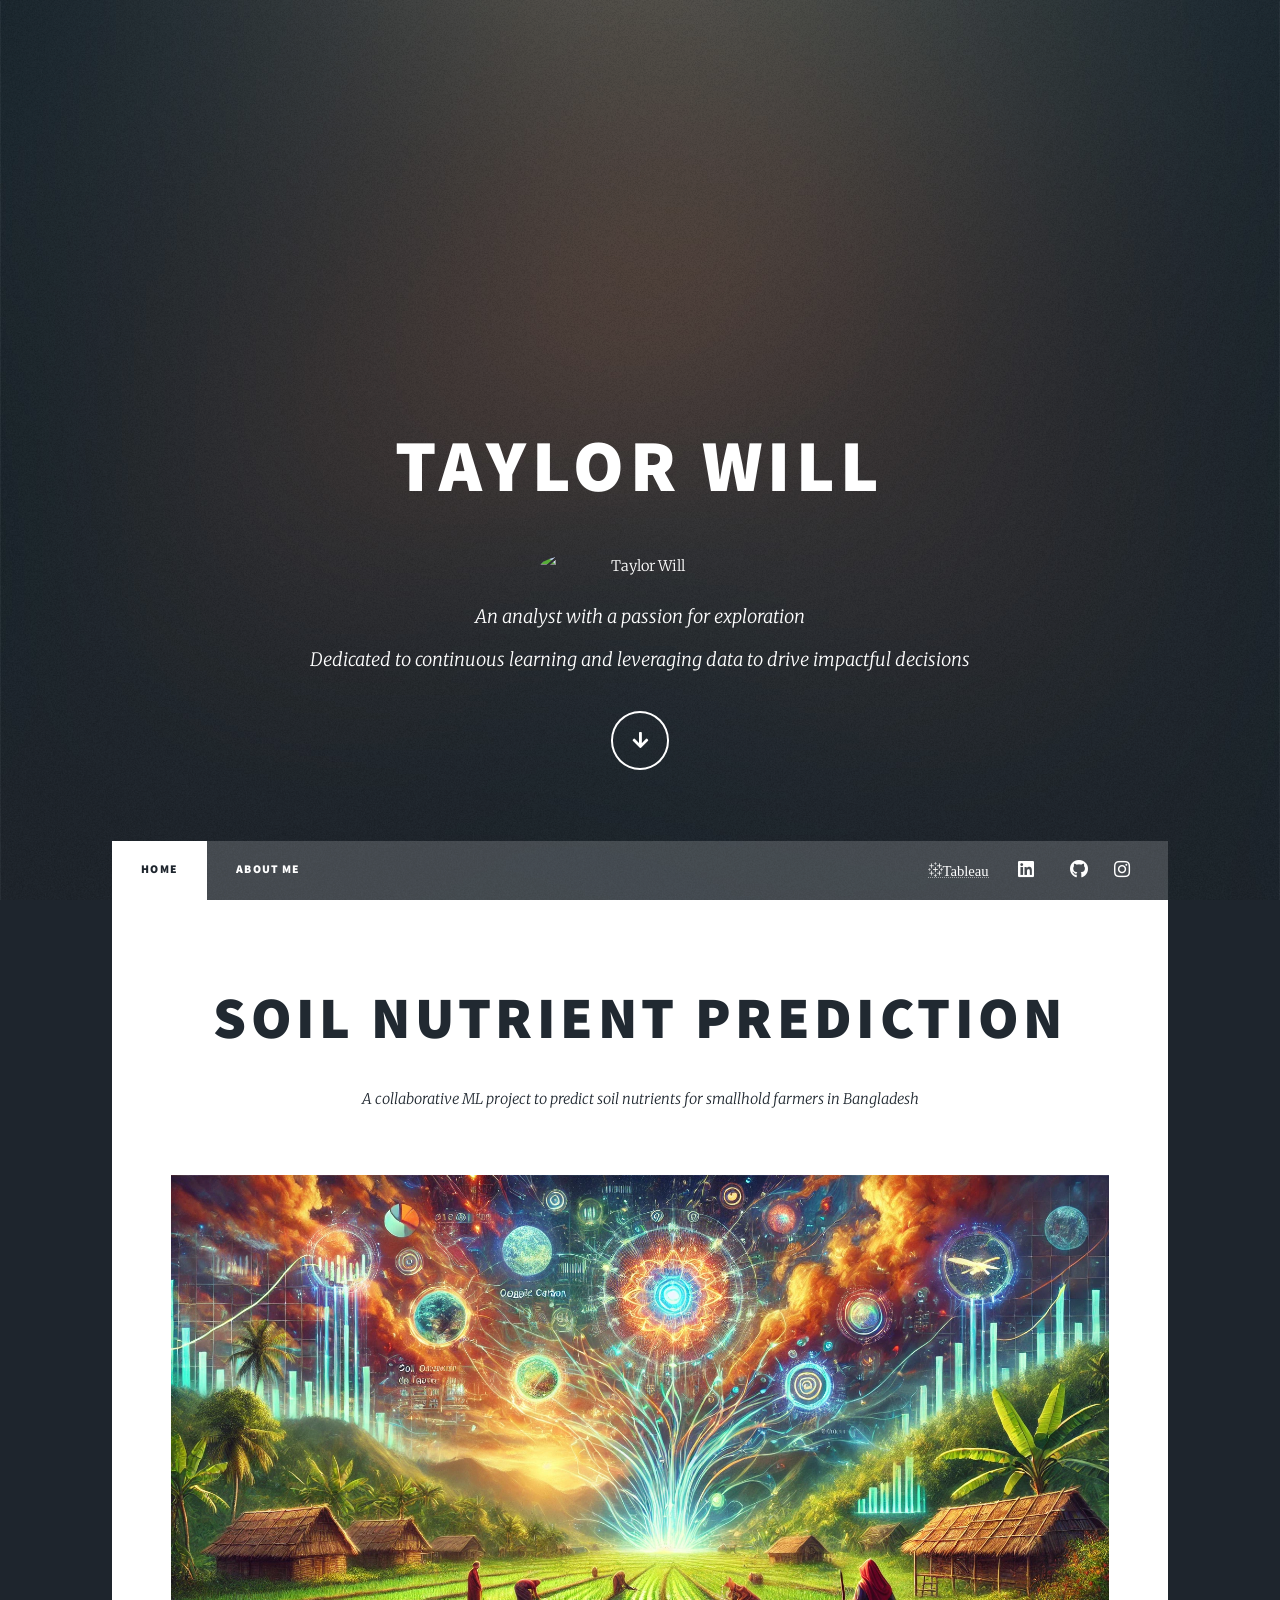
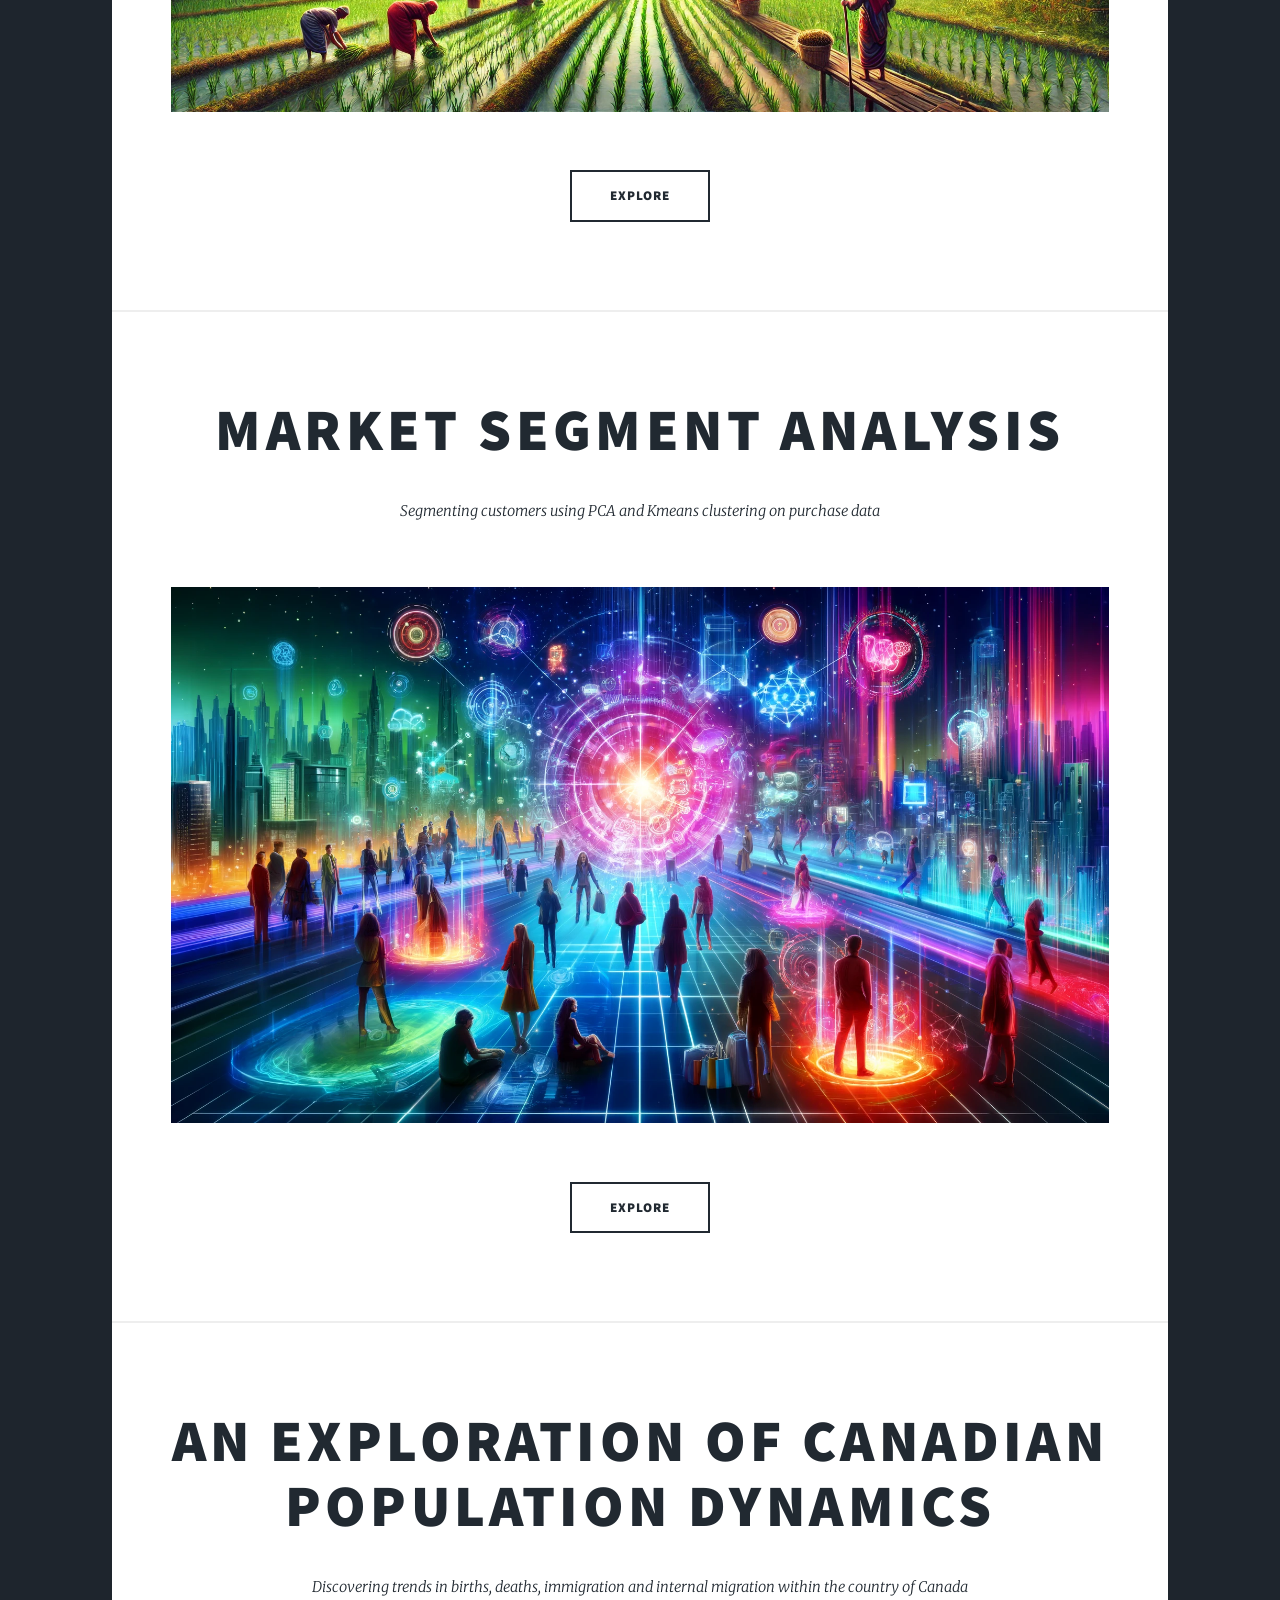
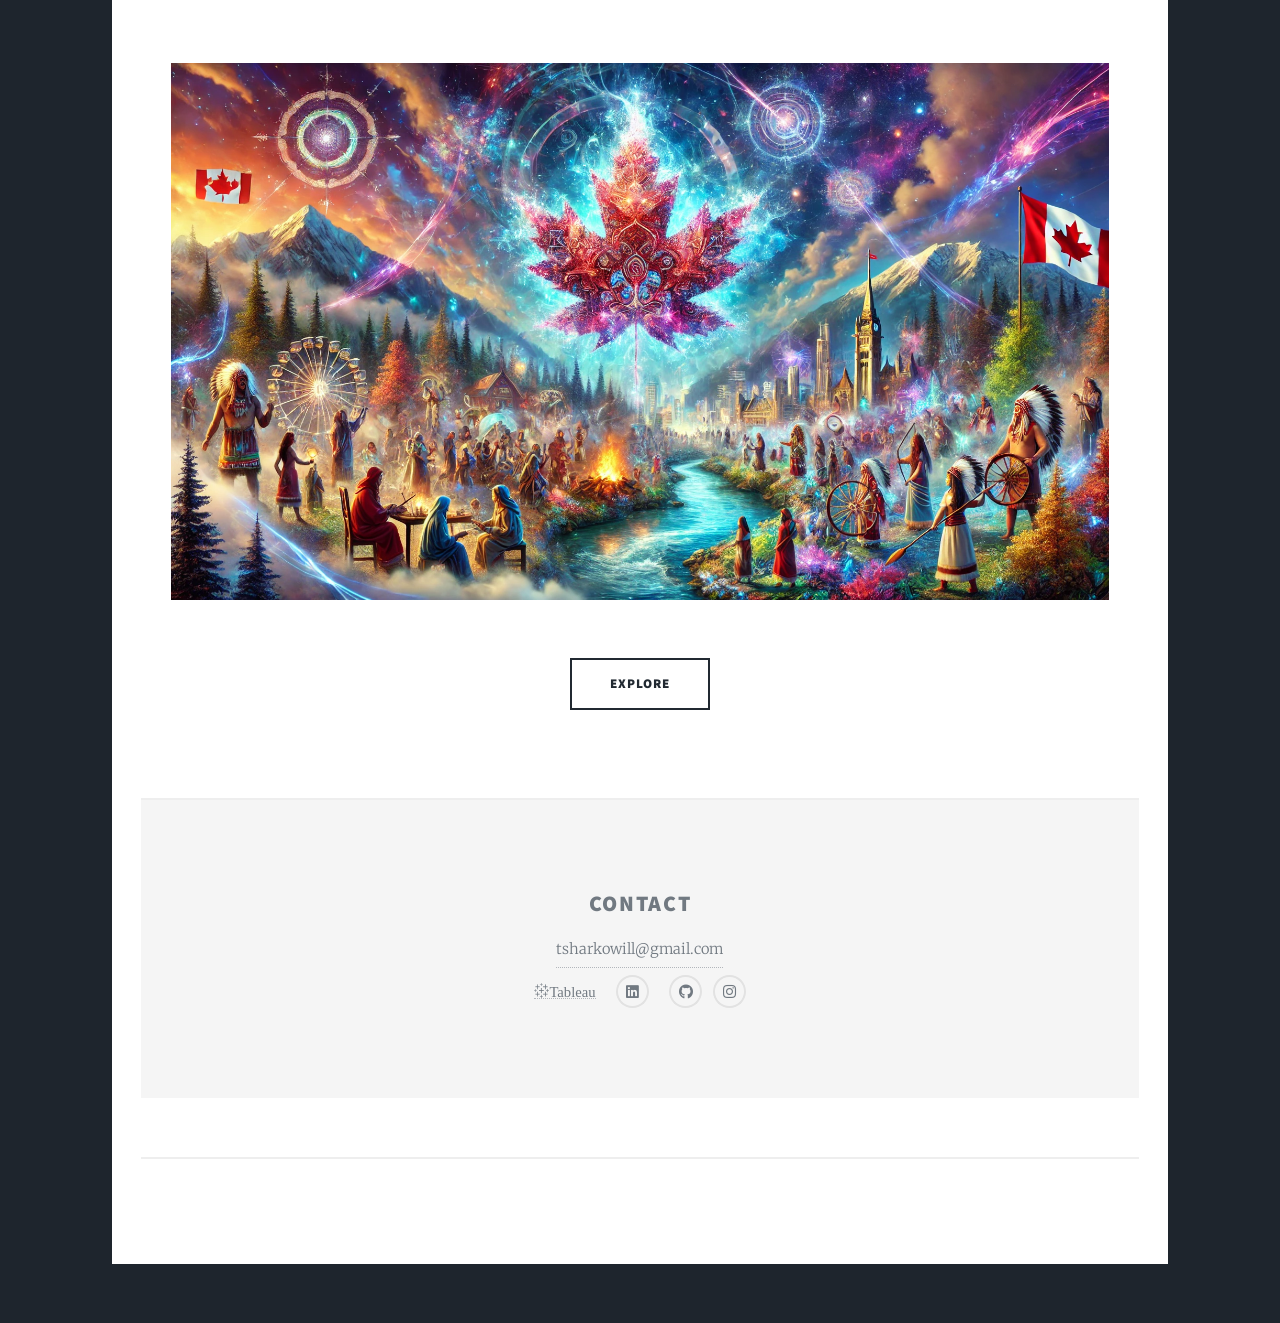
==== commit 136190ee: "Updated projects and removed old images" ====
--- a/index.html
+++ b/index.html
@@ -66,12 +66,12 @@
 						<article class="post featured">
 							<header class="major centered-text">
 								<span></span>
-								<h2><a href="canadian_population.html">An Exploration of Canadian Population Dynamics</a></h2>
-								<p>Discovering trends in births, deaths, immigration and internal migration within the country of Canada</p>
-							</header>
-							<a href="canadian_population.html" class="image main"><img src="Canada_proud.webp" alt="" /></a>
+								<h2><a href="https://github.com/Tsharkowill/soil_nutrient_prediction">Soil Nutrient Prediction</a></h2>
+								<p>A collaborative ML project to predict soil nutrients for smallhold farmers in Bangladesh</p>
+							</header>							
+							<a href="https://github.com/Tsharkowill/soil_nutrient_prediction" class="image main"><img src="soil_nutrient.webp" alt="" /></a>
 							<ul class="actions special">
-								<li><a href="canadian_population.html" class="button large">Explore</a></li>
+								<li><a href="https://github.com/Tsharkowill/soil_nutrient_prediction" class="button large">Explore</a></li>
 							</ul>
 						</article>
 
@@ -79,12 +79,12 @@
 						<article class="post featured">
 							<header class="major centered-text">
 								<span></span>
-								<h2><a href="air_bnb.html">Victoria AirBnB</a></h2>
-								<p>A dashboard showing neighbourhood-level Airbnb statistics</p>
+								<h2><a href="https://github.com/Tsharkowill/market_segment_analysis">Market Segment Analysis</a></h2>
+								<p>Segmenting customers using PCA and Kmeans clustering on purchase data</p>
 							</header>							
-							<a href="air_bnb.html" class="image main"><img src="Victoria_harbour.webp" alt="" /></a>
+							<a href="https://github.com/Tsharkowill/market_segment_analysis" class="image main"><img src="market_segment.webp" alt="" /></a>
 							<ul class="actions special">
-								<li><a href="air_bnb.html" class="button large">Explore</a></li>
+								<li><a href="https://github.com/Tsharkowill/market_segment_analysis" class="button large">Explore</a></li>
 							</ul>
 						</article>
 
@@ -92,12 +92,12 @@
 						<article class="post featured">
 							<header class="major centered-text">
 								<span></span>
-								<h2><a href="monte_carlo.html">Monte Carlo Mean Reversion</a></h2>
-								<p>Using Monte Carlo Simulation to find optimal parameters for a mean reversion trading bot</p>
-							</header>							
-							<a href="monte_carlo.html" class="image main"><img src="Gambling_robot.webp" alt="" /></a>
+								<h2><a href="canadian_population.html">An Exploration of Canadian Population Dynamics</a></h2>
+								<p>Discovering trends in births, deaths, immigration and internal migration within the country of Canada</p>
+							</header>
+							<a href="canadian_population.html" class="image main"><img src="canada_ethereal.webp" alt="" /></a>
 							<ul class="actions special">
-								<li><a href="monte_carlo.html" class="button large">In Progress</a></li>
+								<li><a href="canadian_population.html" class="button large">Explore</a></li>
 							</ul>
 						</article>
 
